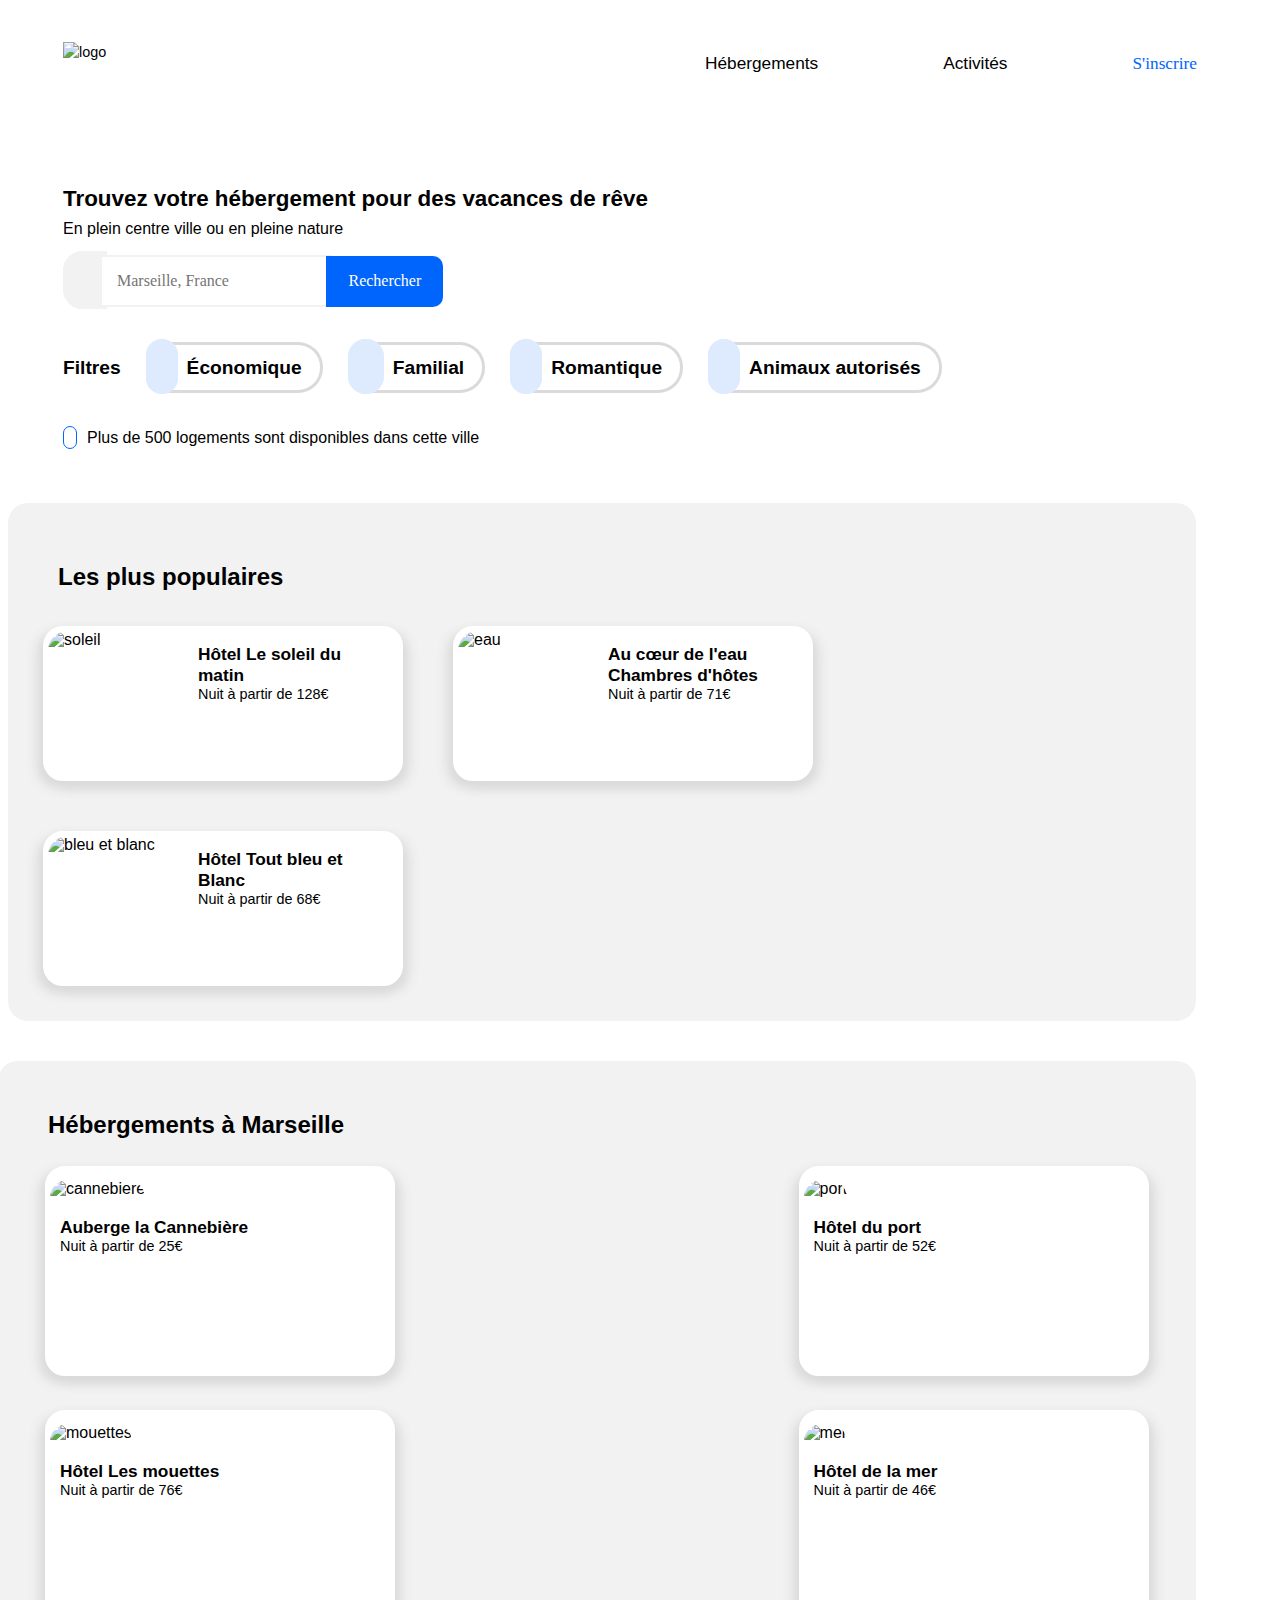
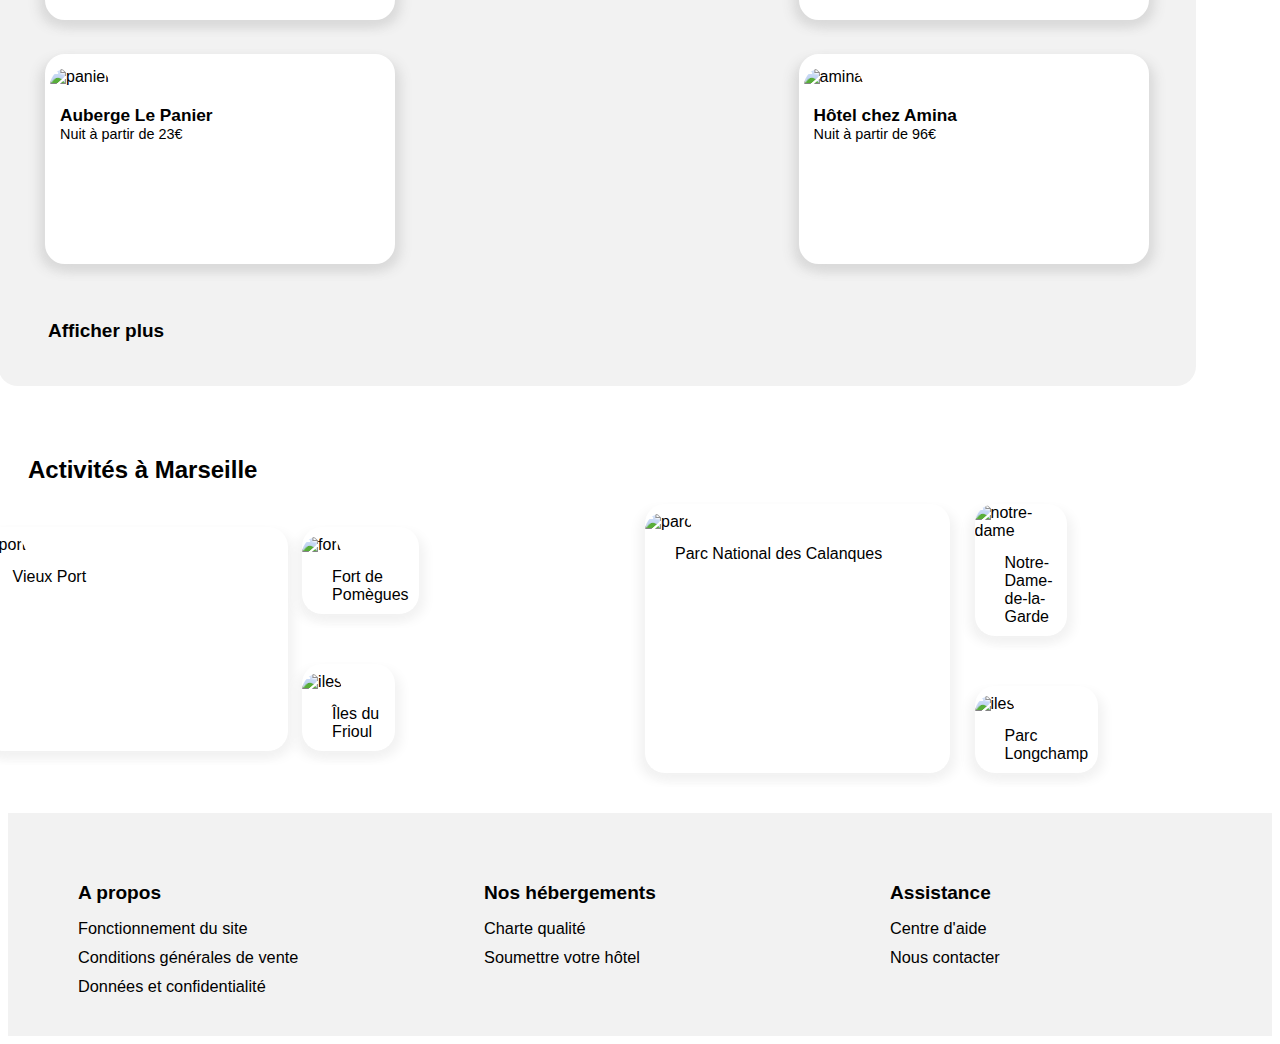
==== index.html @ 1ba2fbed "Modification des fichiers en index.html et style.css" ====
<!DOCTYPE html>
<html lang="fr">
    <head>
        <meta charset="utf-8" />

        <!--Viewport-->
        <meta name="viewport" content="width=device-width, initial-scale=1.0, user-scalable=yes" />

        <!--Metadescription-->
        <meta name="description" content="Vous cherchez le lieu parfait pour passer les meilleures vacances de votre vie ? Reservia est là pour vous !" />
        
        <!--lien fichier CSS-->
        <link rel="stylesheet" href="style.css" />
        
        <!--link font awsome for icons-->
        <script src="https://kit.fontawesome.com/f8ffac71bf.js" crossorigin="anonymous"></script>
        
        <!--Favicon-->
        <link rel="shortcut icon" type="image/png" href="favicon.png" />
        
        <!--Titre-->
        <title>Reservia</title>
    </head>

    <body>

        <!-- HEADER: Title + nav + research form and filters-->

        <header>
            
            <div class="header">

                <!--Logo-->
                <p class="logo"><img src="images/logo/Reservia.svg" alt="logo" /></p>
                
                <!--Navigation-->
                <nav>
                    <ul>
                        <li><a href="#hab-ancre" title="Téléportez-vous">Hébergements</a></li>
                        <li><a href="#act-ancre" title="Téléportez-vous">Activités</a></li>
                        <li><a href="" title="Inscrivez-vous">S'inscrire</a></li>
                    </ul>
                </nav>


            </div>

            <!--Formulaire + Filtres-->
            <div class="header-main">

                <h1>Trouvez votre hébergement pour des vacances de rêve</h1>

                <p>En plein centre ville ou en pleine nature</p>

                <!--Formulaire-->
                <div class="custom-home-search">
                    <form method="post" action="traitement.php">
                        <p>
                            <i class="fas fa-map-marker-alt"></i>
                            <input type="search" name="lieu" id="lieu" placeholder="Marseille, France" />
                            <input id="rechercher" type="submit" value="Rechercher" />
                            <button name="loupe"><i class="fas fa-search"></i></button>
                        </p>
                    </form>
                </div>

                <!--Filtres-->
                <ul>
                    <li><span class="ft"><b>Filtres</b></span></li>
                    <li><a href="" title="Filtrez votre recherche"><i class="fas fa-money-bill-wave"></i><b>Économique</b></a></li>
                    <li><a href="" title="Filtrez votre recherche"><i class="fas fa-child"></i><b>Familial</b></a></li>
                    <li><a href="" title="Filtrez votre recherche"><i class="fas fa-heart"></i><b>Romantique</b></a></li>
                    <li><a href="" title="Filtrez votre recherche"><i class="fas fa-dog"></i><b>Animaux autorisés</b></a></li>
                </ul>

                <!--Ligne informative-->
                <p><i class="fas fa-info"></i> Plus de 500 logements sont disponibles dans cette ville</p>

            </div>

        </header>

        <!--MAIN: main part, accomodations + Popular + Activities-->

        <main>

            <!--First section: accomodations + popular-->

            <section>

                <h2 class="invisible">Invisible</h2>

                <div class="section1">

                    <!--Article: Hébergements-->

                    <article>

                        <h2 id="hab-ancre">Hébergements à Marseille</h2>
                    
                        <div class="hab-conteneur">

                            <a href="" title="Découvrez le logement">
                                <figure><img class="pic" src="images/hebergements/marcus-loke-WQJvWU_HZFo-unsplash.jpg" alt="cannebiere" />
                                    <figcaption class="pic-text">
                                        <strong>Auberge la Cannebière</strong><br />
                                        Nuit à partir de 25€<br />
                                        <i class="fas fa-star blue"></i>
                                        <i class="fas fa-star blue"></i>
                                        <i class="fas fa-star blue"></i>
                                        <i class="fas fa-star blue"></i>
                                        <i class="fas fa-star gray"></i>
                                    </figcaption>
                                </figure>
                            </a>
                            
                            <a href="" title="Découvrez le logement">
                                <figure><img class="pic" src="images/hebergements/fred-kleber-gTbaxaVLvsg-unsplash.jpg" alt="port" />
                                    <figcaption class="pic-text">
                                        <strong>Hôtel du port</strong><br />
                                        Nuit à partir de 52€<br />
                                        <i class="fas fa-star blue"></i>
                                        <i class="fas fa-star blue"></i>
                                        <i class="fas fa-star blue"></i>
                                        <i class="fas fa-star blue"></i>
                                        <i class="fas fa-star blue"></i>
                                    </figcaption>
                                </figure>
                            </a>
                            
                            <a href="" title="Découvrez le logement">
                                <figure><img class="pic" src="images/hebergements/reisetopia-B8WIgxA_PFU-unsplash.jpg" alt="mouettes" />
                                    <figcaption class="pic-text">
                                        <strong>Hôtel Les mouettes</strong><br />
                                        Nuit à partir de 76€<br />
                                        <i class="fas fa-star blue"></i>
                                        <i class="fas fa-star blue"></i>
                                        <i class="fas fa-star blue"></i>
                                        <i class="fas fa-star blue"></i>
                                        <i class="fas fa-star gray"></i>
                                    </figcaption>
                                </figure>
                            </a>
                            
                            <a href="" title="Découvrez le logement">
                                <figure><img class="pic" src="images/hebergements/annie-spratt-Eg1qcIitAuA-unsplash.jpg" alt="mer" />
                                    <figcaption class="pic-text">
                                        <strong>Hôtel de la mer</strong><br />
                                        Nuit à partir de 46€<br />
                                        <i class="fas fa-star blue"></i>
                                        <i class="fas fa-star blue"></i>
                                        <i class="fas fa-star blue"></i>
                                        <i class="fas fa-star gray"></i>
                                        <i class="fas fa-star gray"></i>
                                    </figcaption>
                                </figure>
                            </a>
                            
                            <a href="" title="Découvrez le logement">
                                <figure><img class="pic" src="images/hebergements/nicate-lee-kT-ZyaiwBe0-unsplash.jpg" alt="panier" />
                                    <figcaption class="pic-text">
                                        <strong>Auberge Le Panier</strong><br />
                                        Nuit à partir de 23€<br />
                                        <i class="fas fa-star blue"></i>
                                        <i class="fas fa-star blue"></i>
                                        <i class="fas fa-star blue"></i>
                                        <i class="fas fa-star blue"></i>
                                        <i class="fas fa-star gray"></i>
                                    </figcaption>
                                </figure>
                            </a>
                            
                            <a href="" title="Découvrez le logement">
                                <figure><img class="pic" src="images/hebergements/febrian-zakaria-M6S1WvfW68A-unsplash.jpg" alt="amina" />
                                    <figcaption class="pic-text">
                                        <strong>Hôtel chez Amina</strong><br />
                                        Nuit à partir de 96€<br />
                                        <i class="fas fa-star blue"></i>
                                        <i class="fas fa-star blue"></i>
                                        <i class="fas fa-star blue"></i>
                                        <i class="fas fa-star blue"></i>
                                        <i class="fas fa-star blue"></i>
                                    </figcaption>
                                </figure>
                            </a>
                            
                        </div>

                        <p><a href="" title="Partez à la découverte de nos hébergements"><strong>Afficher plus</strong></a></p>

                    </article>

                    <!--Aside: Populaires-->
                    
                    <aside>
                            
                        <div class="aside-title-container">
                            <h2>Les plus populaires</h2>
                            <i class="fas fa-chart-line"></i>
                        </div>

                        <div class="pop-container">

                            <a href="" title="Découvrez le lieu">
                                <figure><img class="pic2" src="images/hebergements/emile-guillemot-Bj_rcSC5XfE-unsplash.jpg" alt="soleil" />
                                    <figcaption class="text">
                                        <strong>Hôtel Le soleil du matin</strong><br />
                                        Nuit à partir de 128€
                                        <br />
                                        <i class="fas fa-star blue2"></i>
                                        <i class="fas fa-star blue2"></i>
                                        <i class="fas fa-star blue2"></i>
                                        <i class="fas fa-star blue2"></i>
                                        <i class="fas fa-star blue2"></i>
                                    </figcaption>
                                </figure>
                            </a>

                            <a href="" title="Découvrez le lieu">
                                <figure><img class="pic2" src="images/hebergements/aw-creative-VGs8z60yT2c-unsplash.jpg" alt="eau" />
                                    <figcaption class="text">
                                        <strong>Au cœur de l'eau Chambres d'hôtes</strong><br />
                                        Nuit à partir de 71€
                                        <br />
                                        <i class="fas fa-star blue2"></i>
                                        <i class="fas fa-star blue2"></i>
                                        <i class="fas fa-star blue2"></i>
                                        <i class="fas fa-star blue2"></i>
                                        <i class="fas fa-star gray2"></i>
                                    </figcaption>
                                </figure>
                            </a>

                            <a href="" title="Découvrez le lieu">
                                <figure><img class="pic2" src="images/hebergements/febrian-zakaria-sjvU0THccQA-unsplash.jpg" alt="bleu et blanc" />
                                    <figcaption class="text">
                                        <strong>Hôtel Tout bleu et Blanc</strong><br />
                                        Nuit à partir de 68€
                                        <br />
                                        <i class="fas fa-star blue2"></i>
                                        <i class="fas fa-star blue2"></i>
                                        <i class="fas fa-star blue2"></i>
                                        <i class="fas fa-star blue2"></i>
                                        <i class="fas fa-star gray2"></i>
                                    </figcaption>
                                </figure>
                            </a>

                        </div>

                    </aside>

                </div>

            </section>

            <!--Second section: Activities-->

            <section>

                <h2 id="act-ancre">Activités à Marseille</h2>

                <div class="section2">

                    <div class="col12">

                        <div class="act1">
                            <a href="" title="Découvrez l'activité">
                                <figure>
                                    <img class="pic3" src="images/activites/reno-laithienne-QUgJhdY5Fyk-unsplash.jpg" alt="port" />
                                    <figcaption class="p-act">Vieux Port</figcaption>
                                </figure>
                            </a>
                        </div>

                        <div class="column2">
                            <div class="act2">
                                <a href="" title="Découvrez l'activité">
                                    <figure>
                                        <img class="pic4" src="images/activites/paul-hermann-QFTrLdQIRhI-unsplash.jpg" alt="fort" />
                                        <figcaption class="p-act">Fort de Pomègues</figcaption>
                                    </figure>
                                </a>
                            </div>

                            <div class="act3">
                                <a href="" title="Découvrez l'activité">
                                    <figure>
                                        <img class="pic5" src="images/activites/kevin-hikari-rV_Qd1l-VXg-unsplash.jpg" alt="iles" />
                                        <figcaption class="p-act">Îles du Frioul</figcaption>
                                    </figure>
                                </a>
                            </div>
                        </div>

                    </div>

                    <div class="col34">

                        <div class="act4">
                            <a href="" title="Découvrez l'activité">
                                <figure>
                                    <img class="pic6" src="images/activites/kilyan-sockalingum-NR8-cBCN3aI-unsplash.jpg" alt="parc" />
                                    <figcaption class="p-act">Parc National des Calanques</figcaption>
                                </figure>
                            </a>
                        </div>

                        <div class="column4">
                            <div class="act5">
                                <a href="" title="Découvrez l'activité">
                                    <figure>
                                        <img class="pic7" src="images/activites/florian-wehde-xW9e8gdotxI-unsplash.jpg" alt="notre-dame" />
                                        <figcaption class="p-act">Notre-Dame-de-la-Garde</figcaption>
                                    </figure>
                                </a>
                            </div>

                            <div class="act6">
                                <a href="" title="Découvrez l'activité">
                                    <figure>
                                        <img class="pic8" src="images/activites/lena-paulin-wH2-EJoDcV0-unsplash.jpg" alt="iles" />
                                        <figcaption class="p-act">Parc Longchamp</figcaption>
                                    </figure>
                                </a>
                            </div>
                        </div>  
                    
                    </div>

                </div>

            </section>

        </main>

        <!--Footer-->

        <footer>

            <div class="footer">

                <ul>
                    <li><h3>A propos</h3></li>
                    <li><a href="" title="En savoir plus">Fonctionnement du site</a></li>
                    <li><a href="" title="En savoir plus">Conditions générales de vente</a></li>
                    <li><a href="" title="En savoir plus">Données et confidentialité</a></li>
                </ul>

                <ul>
                    <li><h3>Nos hébergements</h3></li>
                    <li><a href="" title="En savoir plus">Charte qualité</a></li>
                    <li><a href="" title="En savoir plus">Soumettre votre hôtel</a></li>
                </ul>

                <ul>
                    <li><h3 id="assistance">Assistance</h3></li>
                    <li><a href="" title="En savoir plus">Centre d'aide</a></li>
                    <li><a href="" title="En savoir plus">Nous contacter</a></li>
                </ul>

            </div>

        </footer>

    </body>
</html>
---- style.css ----
/*Overall*/

@font-face
{
    font-family: 'Raleway';
    src: url('police/Raleway-Regular.ttf');
    font-weight: normal;
    font-style: normal;
}

@font-face
{
    font-family: 'Raleway-bold';
    src: url('police/Raleway-Bold.ttf');
    font-weight: bold;
    font-style: normal;
}

@font-face
{
    font-family: 'Raleway-bolder';
    src: url('police/Raleway-ExtraBold.ttf');
    font-weight: bold;
    font-style: normal;
}

body
{
    background-color: white;
    font-family: 'Raleway', sans-serif;
    font-size: 1em;
    justify-content: center;
}

.fas.fa-star.blue
{
    color:#0065FC;
    font-size: 0.85em;
}

.fas.fa-star.gray
{
    color: #dadada;
    font-size: 0.85em;
}

.fas.fa-star.blue2
{
    color:#0065FC;
    font-size: 0.85em;
    margin-top: 45px;
}

.fas.fa-star.gray2
{
    color: #dadada;
    font-size: 0.85em;
    margin-top: 45px;
}

.invisible
{
    display: none;
}

/*Formatage textes*/

h1
{
    font-family: 'Raleway-bolder', sans-serif;
    font-size: 1.4em;
    margin-bottom: -20px
}

h2
{
    font-family: 'Raleway-bolder', sans-serif;
    margin: 20px 0 10px 0;
    padding-left: 20px;
}

h3
{
    font-family: 'Raleway-bolder', sans-serif;
    margin-bottom: 5px;
}

strong
{
    font-family: 'Raleway-bolder', sans-serif;
    font-size: 1.2em;
}

b
{
    font-family: 'Raleway-bolder', sans-serif;
}

p
{
    padding: 0;
    font-size: 0.9em;
    line-height: 20px;
}

.header-main p
{
    font-size: 1em;
}

/*Links*/

a[title="Téléportez-vous"]
{
    width: 150px;
    font-style: normal;
    text-decoration: none;
    color: black;
    padding: 50px;
    text-align: center;
    font-size: 0.9em;
}

a[title="Téléportez-vous"]:hover
{
    border-top: solid 5px #0065FC;
    color: #0065FC;
    text-align: center;
    transition: .3s;
}

a[title="Inscrivez-vous"]
{
    width: 150px;
    font-style: normal;
    align-self: flex-end;
    text-decoration: none;
    color: #0065FC;
    font-family: 'Raleway-bolder';
    padding: 50px;
    text-align: center;
    font-size: 0.9em;
}

a[title="Inscrivez-vous"]:hover
{
    font-size: 1em;
    transition: .3s;
}

a[title="Filtrez votre recherche"]
{
    color: black;
    text-decoration: none;
    border-top: solid 3px #dadada;
    border-right: solid 3px #dadada;
    border-bottom: solid 3px #dadada;
    border-radius: 25px;
    padding: 12px 18px 12px 0;
}

a[title="Filtrez votre recherche"]:hover
{
    background-color: #DEEBFF;
    border: #DEEBFF;
    transition: .3s;
}

a[title="Découvrez le logement"]
{
    color: black;
    text-decoration: none;
    width: 230px;
    min-height: 200px;
    margin: 17px;
    background-color: white;
    border: solid white 5px;
    border-radius: 20px;
    box-shadow: 6px 6px 12px #dadada, -6px 6px 12px #dadada;
}

a[title="Découvrez le logement"]:hover
{
    background-color: #DEEBFF;
    border-color: #DEEBFF;
    transition: .3s;
}

a[title="Découvrez le lieu"]
{
    color: black;
    text-decoration: none;
    display: flex;
    flex-direction: column;
    flex-wrap: wrap;
    justify-content: space-around;
    width: 350px;
    height: 145px;
    margin: 25px;
    background-color: white;
    border: solid white 5px;
    border-radius: 20px;
    text-align: left;
    box-shadow: 6px 6px 12px #dadada, -6px 6px 12px #dadada;
}

a[title="Découvrez le lieu"]:hover
{
    background-color: #DEEBFF;
    border-color: #DEEBFF;
    transition: .3s;
}

a[title="Découvrez l'activité"]
{
    color: black;
    text-decoration: none;
}

a[title="En savoir plus"]
{
    color: black;
    text-decoration: none;
    padding: 10px 0 10px 0;
}

a[title="En savoir plus"]:hover
{
    font-family: 'Raleway-bold';
    transition: .3s;
}

a[title="Partez à la découverte de nos hébergements"]
{
    color: black;
    text-decoration: none;
    font-family: 'Raleway-bolder';
    margin-left: 20px;
    font-size: 1.1em;
}

a[title="Partez à la découverte de nos hébergements"]:hover
{
    font-size: 1.2em;
}

/*header*/

header
{
    margin: 22px 0 55px 55px;
}

.header
{
    max-width: 100%;
    display: flex;
    flex-wrap: wrap;
    justify-content: space-between;
    position: relative;
}

h1 + p
{
    margin-top: -10px;
}

.logo
{
    position: absolute;
    margin-top: 20px;
}

nav
{
    display: flex;
    flex-wrap: wrap-reverse;
    justify-content: flex-end;
    margin-top: 10px;
    min-width: 100%;
}

nav ul
{
    list-style-type: none;
    display: flex;
    flex-wrap: wrap-reverse;
    justify-content: flex-end;
    padding-left: 0;
    align-items: center;
    margin: 20px 0 20px 0;
}

nav ul li
{
    padding-bottom: 50px;
}

ul
{
    list-style-type: none;
    display: flex;
    flex-wrap: wrap;
    justify-content: flex-start;
    padding-left: 0;
    align-items: center;
    margin: 20px 0 20px 0;
}

li
{
    padding-right: 25px;
    padding-left: 0;
    font-size: 1.2em;
}

.header-main
{
    width: 100%;
    line-height: 80px;
}

/*Form*/

.fas.fa-map-marker-alt
{
    border: solid 2px #F2F2F2;
    border-radius: 20px 0 0 20px;
    background-color: #F2F2F2;
    padding: 16px 20px 17px 20px;
    font-size: 1.2em;
}

 .custom-home-search input
 {
    padding: 15px;
    border-top: 2px solid #f2f2f2;
    border-bottom: 2px solid #f2f2f2;
    font-size: 1em;
    font-family: 'Raleway-bold';
    border-right: none;
    border-left: none;
    margin-left: -5px;
    margin-right: -5px;
 }



/*Filter Icons*/

.fas.fa-money-bill-wave
{
    border: solid 3px #DEEBFF;
    border-radius: 25px;
    padding: 13px; 
    margin-right: 9px;
    color: #0065FC;
    background-color: #DEEBFF;
    font-size: 1.1em;
}

.fas.fa-child
{
    border: solid 3px #DEEBFF;
    border-radius: 25px;
    padding: 13px 15px 13px 15px; 
    margin-right: 9px;
    color: #0065FC;
    background-color: #DEEBFF;
    font-size: 1.1em;
}

.fas.fa-heart
{
    border: solid 3px #DEEBFF;
    border-radius: 25px;
    padding: 13px; 
    margin-right: 9px;
    color: #0065FC;
    background-color: #DEEBFF;
    font-size: 1.1em;
}

.fas.fa-dog
{
    border: solid 3px #DEEBFF;
    border-radius: 25px;
    padding: 13px; 
    margin-right: 9px;
    color: #0065FC;
    background-color: #DEEBFF;
    font-size: 1.1em;
}

.fas.fa-info
{
    color: #0065FC;
    margin-right: 10px;
    padding: 2px 6px 2px 6px;
    border: solid 1px #0065FC;
    border-radius: 25px;
}

/*Main*/

main
{
    margin: 55px;
}

figure
{
    width: 100%;
    height: 100%;
    margin: 13px 0 0 0;
}

figcaption
{
    font-size: 0.9em;
    padding-top: 8px;
    line-height: 23px;
    margin: 0 10px 10px 10px;
}

/*Section 1*/

.section1
{
    display: flex;
    flex-wrap: wrap-reverse;
    margin-top: 0;
}

/*Hébergements*/

article
{
    width: 60%;
    padding: 30px 30px 30px 30px;
    background-color: #F2F2F2;
    margin-right: 40px;
    border-radius: 20px;
}

.hab-conteneur
{
  display: flex;
  flex-wrap: wrap;
  justify-content: space-between;
  width: 100%;
  margin-bottom: 40px;
}

.pic
{
    width: 100%;
	height: 110px;
    overflow: hidden;
    object-fit: cover;
    border-radius: 20px 20px 0 0;
    margin-top:-13px;
}

/*Les plus populaires*/

aside
{
    width: 28%;
    padding: 40px 40px 10px 10px;
    background-color: #F2F2F2;
    border-radius: 20px;
}

.aside-title-container
{
    display: flex;
    justify-content: space-between;
    align-items: center;
    margin: 0 10px 0 20px;
}

.pop-container
{
    width: 100%;
    display: flex;
    flex-wrap: wrap;
}

.pic2
{
    width: 130px;
	height: 145px;
    border-radius: 20px 0 0 20px ;
    overflow: hidden;
    object-fit: cover;
    margin-top: -13px;
    margin-right: 20px;
    float: left;
}

figcaption[class="text"]
{
    margin-top: -15px;
}

/*Section 2*/

#act-ancre
{
    margin: 30px 0 20px 0;
}

.section2
{
    width: 100%;
    display: flex;
    flex-wrap: wrap;
    justify-content: center;
    align-items: center;
    margin-left: 30px;
}

.col12
{
    width: 35%;
    display: flex;
    flex-wrap: wrap;
    justify-content: space-between;
    align-items: stretch;
    margin-left: -300px;
}

.col34
{
    width: 35%;
    display: flex;
    flex-wrap: wrap;
    justify-content: space-between;
    align-items: stretch;
    margin-left: 250px;
}

.column2
{
    width: 21%;
    display: flex;
    flex-wrap: wrap;
    justify-content: space-between;
    align-items: stretch;
}

.column4
{
    width: 21%;
    display: flex;
    flex-wrap: wrap;
    justify-content: space-between;
    align-items: stretch;
    margin-right: 20px;
}

.act1
{
    width: 305px;
    border-radius: 20px;
    box-shadow: 6px 6px 12px #F2F2F2, -6px 6px 12px #F2F2F2;
    margin-left: 30px;
}

.act1:hover
{
    transform: scale(1.05);
    transition: .3s; /* Animation */
}

.pic3
{
    width: 305px;
    height: 385px;
    overflow: hidden;
    object-fit: cover;
    border-radius: 20px 20px 0 0;
    margin-top:-13px;
}

.act2
{
    width: 305px;
    border-radius: 20px;
    margin-bottom: 25px;
    box-shadow: 6px 6px 12px #F2F2F2, -6px 6px 12px #F2F2F2;
}

.act2:hover
{
    transform: scale(1.05);
    transition: .2s; /* Animation */
}

.pic4
{
    width: 305px;
    height: 180px;
    overflow: hidden;
    object-fit: cover;
    border-radius: 20px 20px 0 0;
    margin-top:-13px;
}

.act3
{
    width: 305px;
    border-radius: 20px;
    margin-top: 25px;
    box-shadow: 6px 6px 12px #F2F2F2, -6px 6px 12px #F2F2F2;
}

.act3:hover
{
    transform: scale(1.05);
    transition: .2s; /* Animation */
}

.pic5
{
    width: 305px;
    height: 110px;
    overflow: hidden;
    object-fit: cover;
    border-radius: 20px 20px 0 0;
    margin-top:-13px;
}

.act4
{
    width: 305px;
    justify-self: center;
    border-radius: 20px;
    box-shadow: 6px 6px 12px #F2F2F2, -6px 6px 12px #F2F2F2;
    

}

.act4:hover
{
    transform: scale(1.05);
    transition: .2s; /* Animation */
}

.pic6
{
    width: 305px;
    height: 385px;
    overflow: hidden;
    object-fit: cover;
    border-radius: 20px 20px 0 0;
    margin-top:-13px;
}

.act5
{
    width: 305px;
    border-radius: 20px;
    margin-bottom: 25px;
    box-shadow: 6px 6px 12px #F2F2F2, -6px 6px 12px #F2F2F2;
}

.act5:hover
{
    transform: scale(1.05);
    transition: .2s; /* Animation */
}

.pic7
{
    width: 305px;
    height: 180px;
    overflow: hidden;
    object-fit: cover;
    border-radius: 20px 20px 0 0;
    margin-top:-13px;
}

.act6
{
    width: 305px;
    border-radius: 20px;
    margin-top: 25px;
    box-shadow: 6px 6px 12px #F2F2F2, -6px 6px 12px #F2F2F2;
}

.act6:hover
{
    transform: scale(1.05);
    transition: .2s; /* Animation */
}

.pic8
{
    width: 305px;
    height: 110px;
    overflow: hidden;
    object-fit: cover;
    border-radius: 20px 20px 0 0;
    margin-top: -15px;
}

.p-act
{
    padding-left: 20px;
    font-family: 'Raleway-bolder', sans-serif;
    font-size: 1em;
}

/*Footer*/

.footer
{
    width: 100%;
    display: flex;
    flex-wrap: wrap;
    justify-content:left;
    background-color: #F2F2F2;
}

footer ul
{
    width: 25%;
    list-style-type: none;
    display:list-item;
    margin-left: 50px;
    font-size: 0.85em;
    padding: 20px;
}

footer li
{
    padding-top: 10px;
}

/*Media Queries*/

.custom-home-search input[id="rechercher"]
{
   background: #0065FC;
   border: 2px solid #0065FC;
   color: white;
   font-family: 'Raleway-bold';
   font-size: 1em;
   padding: 14px 20px 15px 20px;
   border-radius: 0 10px 10px 0;
}

.custom-home-search input[id="rechercher"]:hover
{
   background: #DEEBFF;
   border: solid 2px #DEEBFF;
   color: black;
   transition: .3s;
}

.custom-home-search input[id="rechercher"]:focus
{
   background: #DEEBFF;
   border: #DEEBFF;
   color: black;
   transition: .3s;
}

.custom-home-search button[name="loupe"]
{
    display: none;
}

@media all and (max-width: 1400px)
{
    main
    {
        margin: 0;
    }

    figcaption
    {
        font-size: 0.8em;
        line-height: normal;
    }
    
    article
    {
        width: 90%;
        margin-bottom: 40px;
        margin-left: -10px;
    }

    a[title="Découvrez le logement"]
    {
        width: 340px;
    }

    aside
    {
        width: 90%;
        margin-bottom: 40px;

    }

    .section2
    {
        margin-bottom: 40px;
    }

    figcaption[class="text"]
    {
        padding-top: 15px;
        font-size: 0.9em;
    }

    figcaption[class="pic-text"]
    {
        padding-top: 15px;
        font-size: 0.9em;
    }

    figcaption[class="p-act"]
    {
        padding-top: 10px;
    }
}

@media all and (max-width: 1250px)
{
    a[title="Inscrivez-vous"]
    {
        width: 100%;
    }

    #act-ancre
    {
        padding-left: 100px;
    }

    .col12
    {
        width: 100%;
        display: flex;
        justify-content: center;
        padding: 0;
        margin: 0;
    }

    .act1
    {
        margin-right: 80px;
        margin-left: -200px;
    }

    .col34
    {
        width: 100%;
        display: flex;
        justify-content: center;
        padding: 0;
        margin: 40px 0 0 0;
    }

    .act4
    {
        margin-right: 80px;
        margin-left: -180px;
    }
}

@media all and (max-width: 900px)
{

    /*Section 2*/

    .section2
    {
        width: 100%;
        display: inline-block;
        justify-content: center;
    }

    .col12
    {
        width: 100%;
        display: inline-block;
        justify-content: center;
    }

    .col34
    {
        width: 100%;
        display: inline-block;
        justify-content: center;
    }

    .column2
    {
        width: 100%;
        display: inline-block;
        justify-content: center;
    }

    .column4
    {
        width: 100%;
        display: inline-block;
        justify-content: center;
    }

    #act-ancre
    {
        padding-left: 50px;
        margin-top: -20px;
    }

    .act1
    {
        height: 175px;
        width: 350px;
        margin: 20px;
    }

    .act2
    {
        height: 175px;
        width: 350px;
        margin: 20px 20px 40px 20px;
    }

    .act3
    {
        height: 175px;
        width: 350px;
        margin: 20px;
    }

    .act4
    {
        height: 175px;
        width: 350px;
        margin: -30px 20px 20px 20px;
    }

    .act5
    {
        height: 175px;
        width: 350px;
        margin: 20px 20px 40px 20px;
    }

    .act6
    {
        height: 175px;
        width: 350px;
        margin: 20px;
    }

    .pic3
    {
        height: 135px;
        width: 350px;
    }

    .pic4
    {
        height: 135px;
        width: 350px;
    }

    .pic5
    {
        height: 135px;
        width: 350px;
    }

    .pic6
    {
        height: 135px;
        width: 350px;
    }

    .pic7
    {
        height: 135px;
        width: 350px;
    }

    .pic8
    {
        height: 135px;
        width: 350px;
    }

    #assistance
    {
        margin-top: -10px;
    }
}

@media all and (max-width: 650px)
{
    body
    {
        width: 100%;
    }

    h1
    {
        font-size: 1.9em;
        line-height: 40px;
        margin-bottom: 20px;
    }

    .custom-home-search button[name="loupe"]
    {
        display: inline;
        background: #0065FC;
        border: 2px solid #0065FC;
        color: white;
        font-family: 'Raleway-bold';
        font-size: 1em;
        padding: 14px 20px 15px 20px;
        border-radius: 0 10px 10px 0;
    }

    .custom-home-search button[name="loupe"]:hover
    {
        background: #DEEBFF;
        border: solid 2px #DEEBFF;
        color: black;
        transition: .3s;
    }

    .custom-home-search button[name="loupe"]:focus
    {
        background: #DEEBFF;
        border: #DEEBFF;
        color: black;
        transition: .3s;
    }

    .custom-home-search input[id="rechercher"]
    {
        display: none;
    }

    /*Header*/ 

    body
    {
        margin: 0;
    }

    header
    {
        margin-left: 20px;
    }

    nav
    {
        display: flex;
        flex-wrap: wrap-reverse;
        width: 100%;
    }

    a[title="Inscrivez-vous"]
    {
        width: 100%;
        
    }

    a[title="Téléportez-vous"]
    {
        width: 50%;
        border-bottom: solid 3px #dadada;
        margin-bottom: -50px;
        margin-left: -40px;
        padding-left: 60px;
    }

    a[title="Téléportez-vous"]:hover
    {
        border-top: none;
        border-bottom: solid 3px #0065FC;
        margin-bottom: -50px;
        color: #0065FC;
        text-align: center;
        transition: .3s;
    }

    /*Section 1*/

    article
    {
        background-color: white;
    }

    aside
    {
        border-radius: 0;
    }

    span[class="ft"]
    {
        padding-right: 900px;
    }

    /*Footer*/

    .footer
    {
        display: inline-block;
    }

    footer ul
    {
        width: 100%;
        height: 80px;
    }

    footer li
    {
        padding: 0;
        margin: 0;
    }    

}
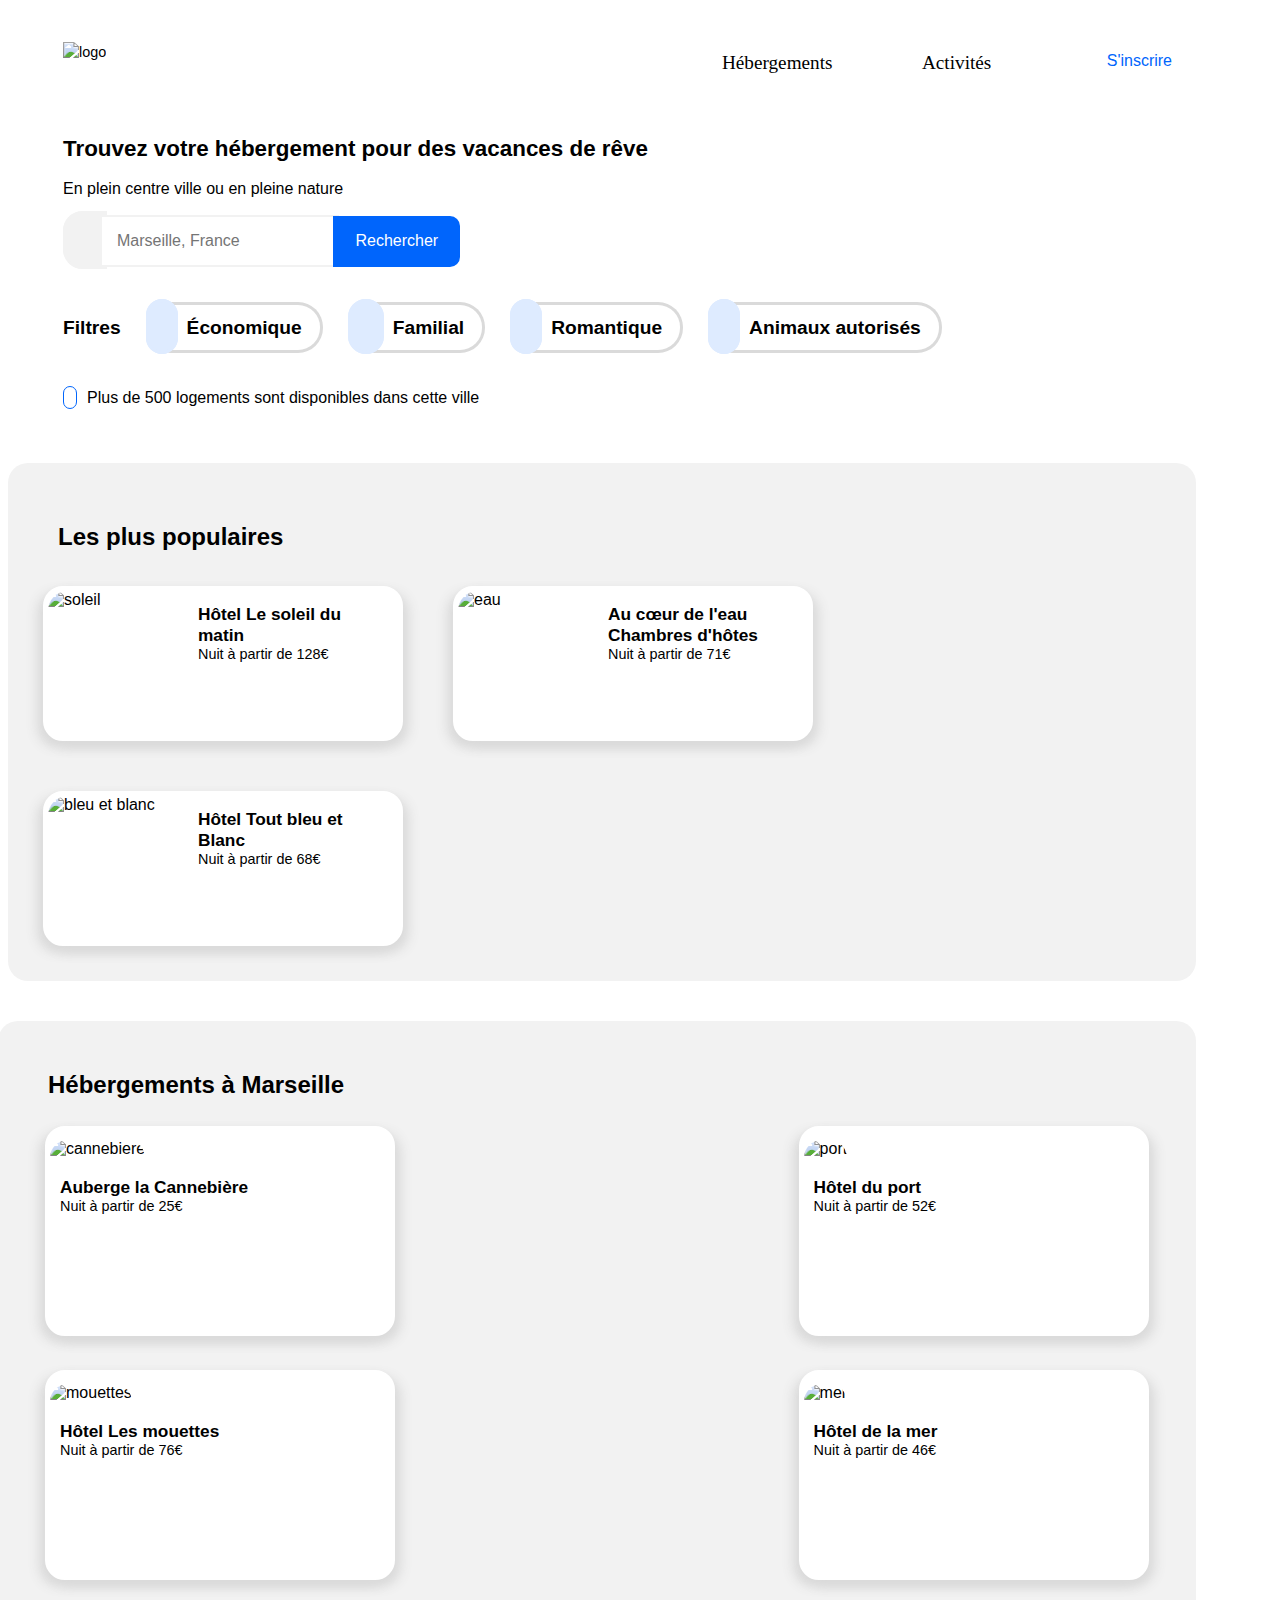
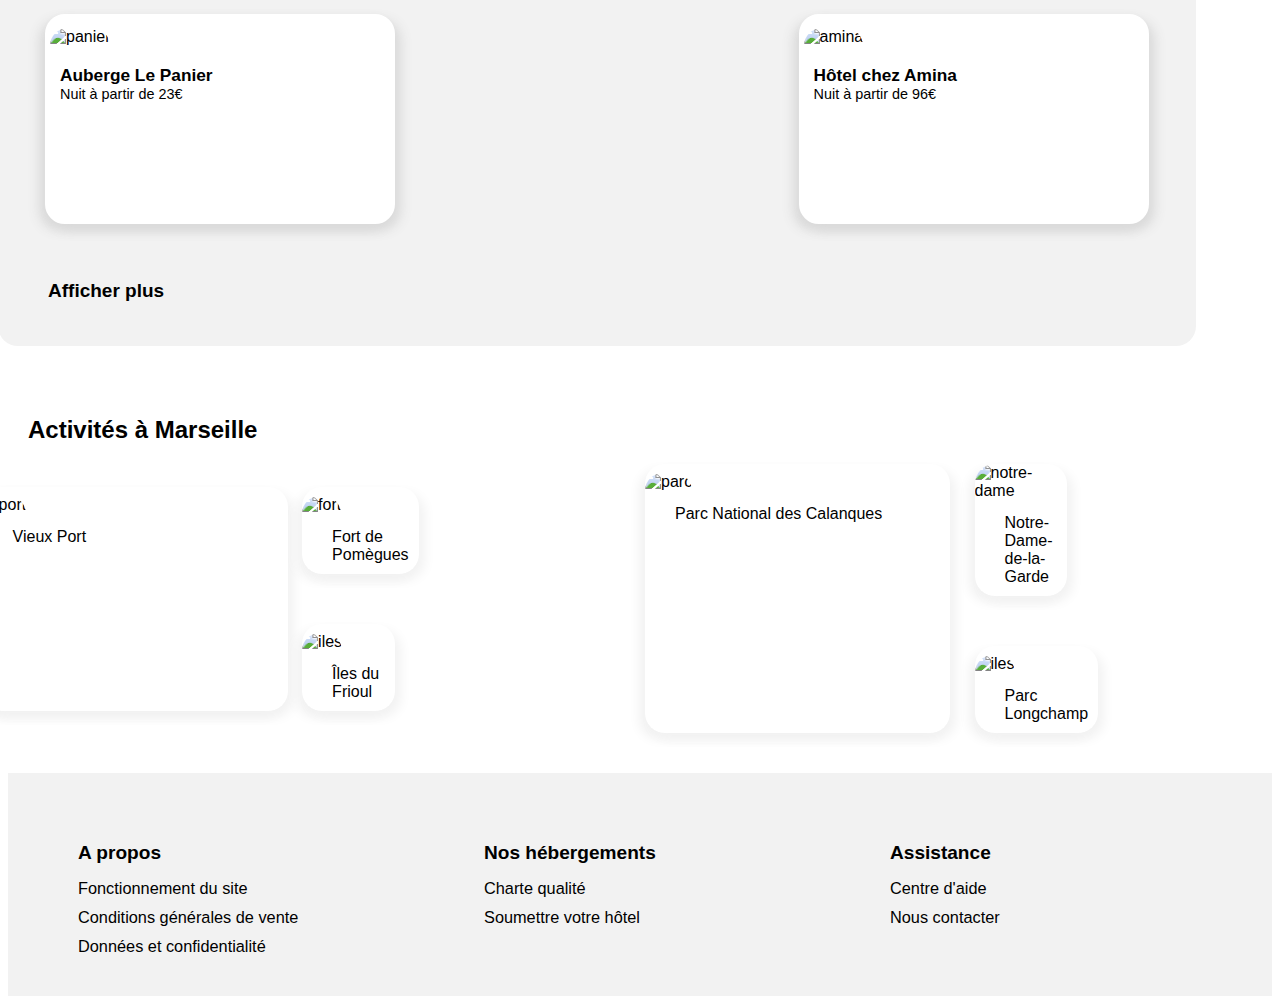
==== commit 17e3cd8e: "Modification de l'en-tête de navigation pour que le responsive soit fonctionnel" ====
--- a/index.html
+++ b/index.html
@@ -36,11 +36,12 @@
                 <!--Navigation-->
                 <nav>
                     <ul>
-                        <li><a href="#hab-ancre" title="Téléportez-vous">Hébergements</a></li>
-                        <li><a href="#act-ancre" title="Téléportez-vous">Activités</a></li>
-                        <li><a href="" title="Inscrivez-vous">S'inscrire</a></li>
+                        <li><a href="#hab-ancre" title="Cliquez ici pour découvrir les hébergements">Hébergements</a></li>
+                        <li><a href="#act-ancre" title="Cliquez ici pour découvrir les activités">Activités</a></li>
                     </ul>
                 </nav>
+
+                <a href="" title="Inscrivez-vous">S'inscrire</a>
 
 
             </div>
--- a/style.css
+++ b/style.css
@@ -32,6 +32,8 @@
     justify-content: center;
 }
 
+/* Formatage des étoiles*/
+
 .fas.fa-star.blue
 {
     color:#0065FC;
@@ -69,7 +71,7 @@
 {
     font-family: 'Raleway-bolder', sans-serif;
     font-size: 1.4em;
-    margin-bottom: -20px
+    margin-bottom: 0;
 }
 
 h2
@@ -110,18 +112,19 @@
 
 /*Links*/
 
-a[title="Téléportez-vous"]
-{
-    width: 150px;
+a[title="Cliquez ici pour découvrir les hébergements"], a[title="Cliquez ici pour découvrir les activités"]
+{
     font-style: normal;
     text-decoration: none;
+    font-family: 'Raleway bold';
     color: black;
     padding: 50px;
+    margin: 0;
     text-align: center;
-    font-size: 0.9em;
-}
-
-a[title="Téléportez-vous"]:hover
+    font-size: 1em;
+}
+
+a[title="Cliquez ici pour découvrir les hébergements"]:hover, a[title="Cliquez ici pour découvrir les activités"]:hover
 {
     border-top: solid 5px #0065FC;
     color: #0065FC;
@@ -131,15 +134,15 @@
 
 a[title="Inscrivez-vous"]
 {
-    width: 150px;
-    font-style: normal;
-    align-self: flex-end;
+    position: absolute;
+    margin: 30px 0 0 -100px;
+    padding: 0;
+    width: 100%;
+    color: #0065FC;
+    font-family: 'Raleway-bolder', sans-serif;
     text-decoration: none;
-    color: #0065FC;
-    font-family: 'Raleway-bolder';
-    padding: 50px;
-    text-align: center;
-    font-size: 0.9em;
+    text-align: right;
+    font-size: 1em;
 }
 
 a[title="Inscrivez-vous"]:hover
@@ -226,7 +229,7 @@
 
 a[title="En savoir plus"]:hover
 {
-    font-family: 'Raleway-bold';
+    font-family: 'Raleway-bold', sans-serif;
     transition: .3s;
 }
 
@@ -234,7 +237,7 @@
 {
     color: black;
     text-decoration: none;
-    font-family: 'Raleway-bolder';
+    font-family: 'Raleway-bolder', sans-serif;
     margin-left: 20px;
     font-size: 1.1em;
 }
@@ -276,7 +279,7 @@
     display: flex;
     flex-wrap: wrap-reverse;
     justify-content: flex-end;
-    margin-top: 10px;
+    margin: 10px 0 0 -200px;
     min-width: 100%;
 }
 
@@ -293,7 +296,8 @@
 
 nav ul li
 {
-    padding-bottom: 50px;
+    width: 200px;
+    padding: 0;
 }
 
 ul
@@ -337,7 +341,7 @@
     border-top: 2px solid #f2f2f2;
     border-bottom: 2px solid #f2f2f2;
     font-size: 1em;
-    font-family: 'Raleway-bold';
+    font-family: 'Raleway-bold', sans-serif;
     border-right: none;
     border-left: none;
     margin-left: -5px;
@@ -746,7 +750,7 @@
    background: #0065FC;
    border: 2px solid #0065FC;
    color: white;
-   font-family: 'Raleway-bold';
+   font-family: 'Raleway-bold', sans-serif;
    font-size: 1em;
    padding: 14px 20px 15px 20px;
    border-radius: 0 10px 10px 0;
@@ -997,7 +1001,7 @@
 
     #assistance
     {
-        margin-top: -10px;
+        margin-top: 0;
     }
 }
 
@@ -1014,6 +1018,8 @@
         line-height: 40px;
         margin-bottom: 20px;
     }
+
+    /*Barre de recherche*/
 
     .custom-home-search button[name="loupe"]
     {
@@ -1021,7 +1027,7 @@
         background: #0065FC;
         border: 2px solid #0065FC;
         color: white;
-        font-family: 'Raleway-bold';
+        font-family: 'Raleway-bold', sans-serif;
         font-size: 1em;
         padding: 14px 20px 15px 20px;
         border-radius: 0 10px 10px 0;
@@ -1073,7 +1079,7 @@
         
     }
 
-    a[title="Téléportez-vous"]
+    a[title="Cliquez ici pour découvrir les hébergements"], a[title="Cliquez ici pour découvrir les activités"]
     {
         width: 50%;
         border-bottom: solid 3px #dadada;
@@ -1082,7 +1088,7 @@
         padding-left: 60px;
     }
 
-    a[title="Téléportez-vous"]:hover
+    a[title="Cliquez ici pour découvrir les hébergements"]:hover, a[title="Cliquez ici pour découvrir les activités"]:hover
     {
         border-top: none;
         border-bottom: solid 3px #0065FC;
@@ -1128,4 +1134,224 @@
         margin: 0;
     }    
 
+}
+
+@media all and (max-width: 380px)
+{
+    
+
+    h1
+    {
+        font-size: 1.4em;
+        line-height: 30px;
+    }
+
+    h2
+    {
+        padding: 0;
+    }
+
+    /*Filtres*/
+
+    ul li b
+    {
+        font-size: 0.85em;
+    }
+
+    .header-main
+{
+    width: 100%;
+    line-height: 60px;
+}
+
+    .ft
+    {
+        padding: 0 10px 0 0;
+    }
+
+    a[title="Filtrez votre recherche"]
+    {
+        padding: 7px 13px 7px 0;
+        margin: 0;
+    }
+
+    /*Filter Icons*/
+
+.fas.fa-money-bill-wave
+{
+    border: solid 3px #DEEBFF;
+    border-radius: 25px;
+    padding: 8px; 
+    margin-right: 9px;
+    color: #0065FC;
+    background-color: #DEEBFF;
+    font-size: 1.1em;
+}
+
+.fas.fa-child
+{
+    border: solid 3px #DEEBFF;
+    border-radius: 25px;
+    padding: 8px 10px 8px 10px; 
+    margin-right: 9px;
+    color: #0065FC;
+    background-color: #DEEBFF;
+    font-size: 1.1em;
+}
+
+.fas.fa-heart
+{
+    border: solid 3px #DEEBFF;
+    border-radius: 25px;
+    padding: 8px; 
+    margin-right: 9px;
+    color: #0065FC;
+    background-color: #DEEBFF;
+    font-size: 1.1em;
+}
+
+.fas.fa-dog
+{
+    border: solid 3px #DEEBFF;
+    border-radius: 25px;
+    padding: 8px; 
+    margin-right: 9px;
+    color: #0065FC;
+    background-color: #DEEBFF;
+    font-size: 1.1em;
+}
+
+    /*Hébergements*/
+
+    a[title="Découvrez le logement"]
+    {
+        width: 370px;
+        font-size: 0.95em;
+        margin: 10px 0 10px 0;
+    }
+
+    /*Populaires*/
+    
+    a[title="Découvrez le lieu"]
+    {
+        width: 370px;
+        font-size: 0.95em;
+        margin: 10px 0 10px 10px;
+    }
+
+    /*Section 2*/
+
+    .section2
+    {
+        padding: 0;
+        margin: 0;
+    }
+
+    #act-ancre
+    {
+        padding-left: 20px;
+    }
+
+    .act1
+    {
+        height: 175px;
+        width: 350px;
+        margin: 10px;
+    }
+
+    .act2
+    {
+        height: 175px;
+        width: 350px;
+        margin: 20px 20px 40px 10px;
+    }
+
+    .act3
+    {
+        height: 175px;
+        width: 350px;
+        margin: 10px;
+    }
+
+    .act4
+    {
+        height: 175px;
+        width: 350px;
+        margin: -30px 20px 20px 10px;
+    }
+
+    .act5
+    {
+        height: 175px;
+        width: 350px;
+        margin: 20px 20px 40px 10px;
+    }
+
+    .act6
+    {
+        height: 175px;
+        width: 350px;
+        margin: 10px;
+    }
+
+    .pic3
+    {
+        height: 135px;
+        width: 350px;
+    }
+
+    .pic4
+    {
+        height: 135px;
+        width: 350px;
+    }
+
+    .pic5
+    {
+        height: 135px;
+        width: 350px;
+    }
+
+    .pic6
+    {
+        height: 135px;
+        width: 350px;
+    }
+
+    .pic7
+    {
+        height: 135px;
+        width: 350px;
+    }
+
+    .pic8
+    {
+        height: 135px;
+        width: 350px;
+    }
+
+    /* Footer */
+
+    footer
+    {
+        margin: 0;
+        padding: 0;
+        text-align: left;
+    }
+
+    .footer
+    {
+        margin: 0;
+        padding: 0;
+        text-align: left;
+    }
+
+    footer ul
+    {
+        margin: 0;
+        padding: 20px 0 20px 20px;
+        text-align: left;
+    }
+    
+
 }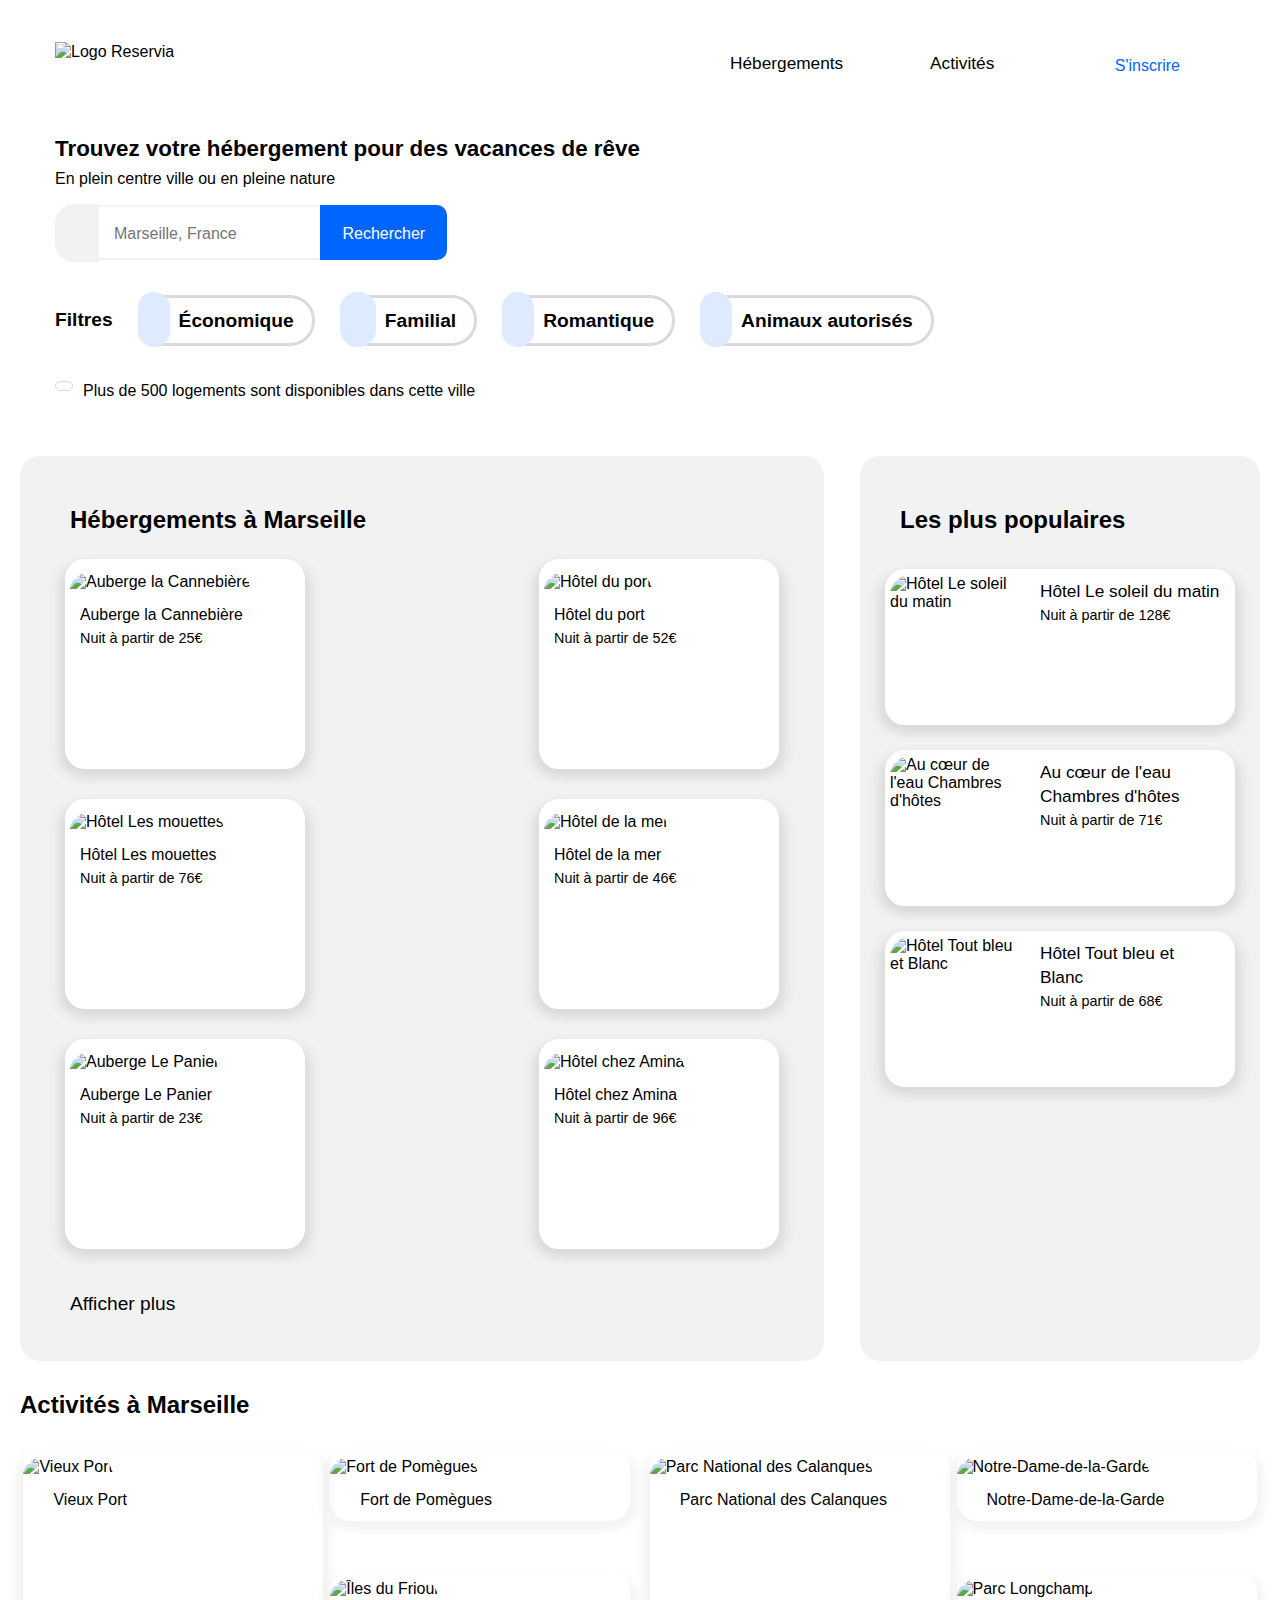
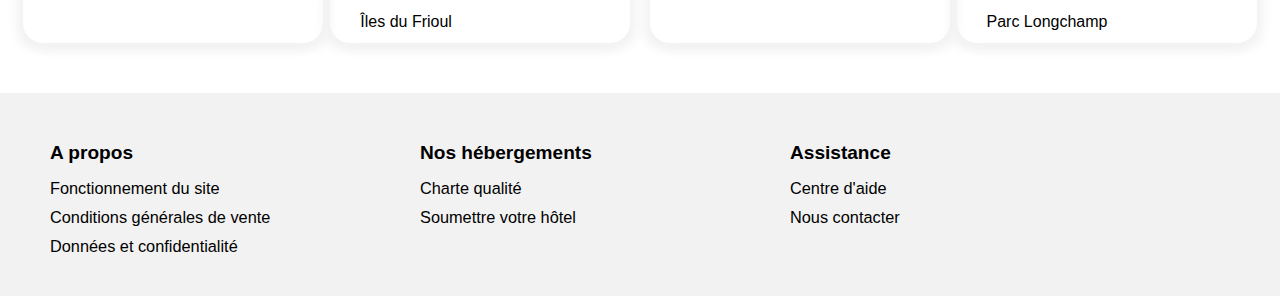
==== commit e3bfeea8: "Derniers détails du code CSS" ====
--- a/index.html
+++ b/index.html
@@ -10,7 +10,7 @@
         <meta name="description" content="Vous cherchez le lieu parfait pour passer les meilleures vacances de votre vie ? Reservia est là pour vous !" />
         
         <!--lien fichier CSS-->
-        <link rel="stylesheet" href="style.css" />
+        <link rel="stylesheet" href="CSS/style.css" />
         
         <!--link font awsome for icons-->
         <script src="https://kit.fontawesome.com/f8ffac71bf.js" crossorigin="anonymous"></script>
@@ -31,7 +31,7 @@
             <div class="header">
 
                 <!--Logo-->
-                <p class="logo"><img src="images/logo/Reservia.svg" alt="logo" /></p>
+                <p class="logo"><img src="images/logo/Reservia.svg" alt="Logo Reservia" /></p>
                 
                 <!--Navigation-->
                 <nav>
@@ -91,7 +91,7 @@
 
                 <h2 class="invisible">Invisible</h2>
 
-                <div class="section1">
+                <div class="section1"> <!--First section tag (different than section 2)-->
 
                     <!--Article: Hébergements-->
 
@@ -99,12 +99,12 @@
 
                         <h2 id="hab-ancre">Hébergements à Marseille</h2>
                     
-                        <div class="hab-conteneur">
-
-                            <a href="" title="Découvrez le logement">
-                                <figure><img class="pic" src="images/hebergements/marcus-loke-WQJvWU_HZFo-unsplash.jpg" alt="cannebiere" />
-                                    <figcaption class="pic-text">
-                                        <strong>Auberge la Cannebière</strong><br />
+                        <div class="hab-conteneur"> <!--Containter for article minus h2-->
+
+                            <a href="" title="Découvrez le logement">
+                                <figure><img class="pic" src="images/hebergements/marcus-loke-WQJvWU_HZFo-unsplash.jpg" alt="Auberge la Cannebière" />
+                                    <figcaption class="pic-text">
+                                        <span class="strong1">Auberge la Cannebière</span><br />
                                         Nuit à partir de 25€<br />
                                         <i class="fas fa-star blue"></i>
                                         <i class="fas fa-star blue"></i>
@@ -116,9 +116,9 @@
                             </a>
                             
                             <a href="" title="Découvrez le logement">
-                                <figure><img class="pic" src="images/hebergements/fred-kleber-gTbaxaVLvsg-unsplash.jpg" alt="port" />
-                                    <figcaption class="pic-text">
-                                        <strong>Hôtel du port</strong><br />
+                                <figure><img class="pic" src="images/hebergements/fred-kleber-gTbaxaVLvsg-unsplash.jpg" alt="Hôtel du port" />
+                                    <figcaption class="pic-text">
+                                        <span class="strong1">Hôtel du port</span><br />
                                         Nuit à partir de 52€<br />
                                         <i class="fas fa-star blue"></i>
                                         <i class="fas fa-star blue"></i>
@@ -130,9 +130,9 @@
                             </a>
                             
                             <a href="" title="Découvrez le logement">
-                                <figure><img class="pic" src="images/hebergements/reisetopia-B8WIgxA_PFU-unsplash.jpg" alt="mouettes" />
-                                    <figcaption class="pic-text">
-                                        <strong>Hôtel Les mouettes</strong><br />
+                                <figure><img class="pic" src="images/hebergements/reisetopia-B8WIgxA_PFU-unsplash.jpg" alt="Hôtel Les mouettes" />
+                                    <figcaption class="pic-text">
+                                        <span class="strong1">Hôtel Les mouettes</span><br />
                                         Nuit à partir de 76€<br />
                                         <i class="fas fa-star blue"></i>
                                         <i class="fas fa-star blue"></i>
@@ -144,9 +144,9 @@
                             </a>
                             
                             <a href="" title="Découvrez le logement">
-                                <figure><img class="pic" src="images/hebergements/annie-spratt-Eg1qcIitAuA-unsplash.jpg" alt="mer" />
-                                    <figcaption class="pic-text">
-                                        <strong>Hôtel de la mer</strong><br />
+                                <figure><img class="pic" src="images/hebergements/annie-spratt-Eg1qcIitAuA-unsplash.jpg" alt="Hôtel de la mer" />
+                                    <figcaption class="pic-text">
+                                        <span class="strong1">Hôtel de la mer</span><br />
                                         Nuit à partir de 46€<br />
                                         <i class="fas fa-star blue"></i>
                                         <i class="fas fa-star blue"></i>
@@ -158,9 +158,9 @@
                             </a>
                             
                             <a href="" title="Découvrez le logement">
-                                <figure><img class="pic" src="images/hebergements/nicate-lee-kT-ZyaiwBe0-unsplash.jpg" alt="panier" />
-                                    <figcaption class="pic-text">
-                                        <strong>Auberge Le Panier</strong><br />
+                                <figure><img class="pic" src="images/hebergements/nicate-lee-kT-ZyaiwBe0-unsplash.jpg" alt="Auberge Le Panier" />
+                                    <figcaption class="pic-text">
+                                        <span class="strong1">Auberge Le Panier</span><br />
                                         Nuit à partir de 23€<br />
                                         <i class="fas fa-star blue"></i>
                                         <i class="fas fa-star blue"></i>
@@ -172,9 +172,9 @@
                             </a>
                             
                             <a href="" title="Découvrez le logement">
-                                <figure><img class="pic" src="images/hebergements/febrian-zakaria-M6S1WvfW68A-unsplash.jpg" alt="amina" />
-                                    <figcaption class="pic-text">
-                                        <strong>Hôtel chez Amina</strong><br />
+                                <figure><img class="pic" src="images/hebergements/febrian-zakaria-M6S1WvfW68A-unsplash.jpg" alt="Hôtel chez Amina" />
+                                    <figcaption class="pic-text">
+                                        <span class="strong1">Hôtel chez Amina</span><br />
                                         Nuit à partir de 96€<br />
                                         <i class="fas fa-star blue"></i>
                                         <i class="fas fa-star blue"></i>
@@ -187,7 +187,7 @@
                             
                         </div>
 
-                        <p><a href="" title="Partez à la découverte de nos hébergements"><strong>Afficher plus</strong></a></p>
+                        <p><a href="" title="Partez à la découverte de nos hébergements"><span class="strong2">Afficher plus</span></a></p>
 
                     </article>
 
@@ -200,12 +200,12 @@
                             <i class="fas fa-chart-line"></i>
                         </div>
 
-                        <div class="pop-container">
+                        <div class="pop-container"> <!--Container for aside minus h2-->
 
                             <a href="" title="Découvrez le lieu">
-                                <figure><img class="pic2" src="images/hebergements/emile-guillemot-Bj_rcSC5XfE-unsplash.jpg" alt="soleil" />
+                                <figure><img class="pic2" src="images/hebergements/emile-guillemot-Bj_rcSC5XfE-unsplash.jpg" alt="Hôtel Le soleil du matin" />
                                     <figcaption class="text">
-                                        <strong>Hôtel Le soleil du matin</strong><br />
+                                        <span class="strong2">Hôtel Le soleil du matin</span><br />
                                         Nuit à partir de 128€
                                         <br />
                                         <i class="fas fa-star blue2"></i>
@@ -218,9 +218,9 @@
                             </a>
 
                             <a href="" title="Découvrez le lieu">
-                                <figure><img class="pic2" src="images/hebergements/aw-creative-VGs8z60yT2c-unsplash.jpg" alt="eau" />
+                                <figure><img class="pic2" src="images/hebergements/aw-creative-VGs8z60yT2c-unsplash.jpg" alt="Au cœur de l'eau Chambres d'hôtes" />
                                     <figcaption class="text">
-                                        <strong>Au cœur de l'eau Chambres d'hôtes</strong><br />
+                                        <span class="strong2">Au cœur de l'eau Chambres d'hôtes</span><br />
                                         Nuit à partir de 71€
                                         <br />
                                         <i class="fas fa-star blue2"></i>
@@ -233,9 +233,9 @@
                             </a>
 
                             <a href="" title="Découvrez le lieu">
-                                <figure><img class="pic2" src="images/hebergements/febrian-zakaria-sjvU0THccQA-unsplash.jpg" alt="bleu et blanc" />
+                                <figure><img class="pic2" src="images/hebergements/febrian-zakaria-sjvU0THccQA-unsplash.jpg" alt="Hôtel Tout bleu et Blanc" />
                                     <figcaption class="text">
-                                        <strong>Hôtel Tout bleu et Blanc</strong><br />
+                                        <span class="strong2">Hôtel Tout bleu et Blanc</span><br />
                                         Nuit à partir de 68€
                                         <br />
                                         <i class="fas fa-star blue2"></i>
@@ -261,24 +261,24 @@
 
                 <h2 id="act-ancre">Activités à Marseille</h2>
 
-                <div class="section2">
-
-                    <div class="col12">
-
-                        <div class="act1">
+                <div class="section2"> <!--Tag for section 2-->
+
+                    <div class="col12"> <!--Flex container for columns 1 and 2-->
+
+                        <div class="column1">
                             <a href="" title="Découvrez l'activité">
                                 <figure>
-                                    <img class="pic3" src="images/activites/reno-laithienne-QUgJhdY5Fyk-unsplash.jpg" alt="port" />
+                                    <img class="pic3" src="images/activites/reno-laithienne-QUgJhdY5Fyk-unsplash.jpg" alt="Vieux Port" />
                                     <figcaption class="p-act">Vieux Port</figcaption>
                                 </figure>
                             </a>
                         </div>
 
-                        <div class="column2">
+                        <div class="column2"> <!--Flex container for activities 2 and 3-->
                             <div class="act2">
                                 <a href="" title="Découvrez l'activité">
                                     <figure>
-                                        <img class="pic4" src="images/activites/paul-hermann-QFTrLdQIRhI-unsplash.jpg" alt="fort" />
+                                        <img class="pic4" src="images/activites/paul-hermann-QFTrLdQIRhI-unsplash.jpg" alt="Fort de Pomègues" />
                                         <figcaption class="p-act">Fort de Pomègues</figcaption>
                                     </figure>
                                 </a>
@@ -287,7 +287,7 @@
                             <div class="act3">
                                 <a href="" title="Découvrez l'activité">
                                     <figure>
-                                        <img class="pic5" src="images/activites/kevin-hikari-rV_Qd1l-VXg-unsplash.jpg" alt="iles" />
+                                        <img class="pic5" src="images/activites/kevin-hikari-rV_Qd1l-VXg-unsplash.jpg" alt="Îles du Frioul" />
                                         <figcaption class="p-act">Îles du Frioul</figcaption>
                                     </figure>
                                 </a>
@@ -296,22 +296,22 @@
 
                     </div>
 
-                    <div class="col34">
-
-                        <div class="act4">
+                    <div class="col34"> <!--Flex container for columns 1 and 2-->
+
+                        <div class="column3">
                             <a href="" title="Découvrez l'activité">
                                 <figure>
-                                    <img class="pic6" src="images/activites/kilyan-sockalingum-NR8-cBCN3aI-unsplash.jpg" alt="parc" />
+                                    <img class="pic6" src="images/activites/kilyan-sockalingum-NR8-cBCN3aI-unsplash.jpg" alt="Parc National des Calanques" />
                                     <figcaption class="p-act">Parc National des Calanques</figcaption>
                                 </figure>
                             </a>
                         </div>
 
-                        <div class="column4">
+                        <div class="column4"> <!--Flex container for activities 5 and 6-->
                             <div class="act5">
                                 <a href="" title="Découvrez l'activité">
                                     <figure>
-                                        <img class="pic7" src="images/activites/florian-wehde-xW9e8gdotxI-unsplash.jpg" alt="notre-dame" />
+                                        <img class="pic7" src="images/activites/florian-wehde-xW9e8gdotxI-unsplash.jpg" alt="Notre-Dame-de-la-Garde" />
                                         <figcaption class="p-act">Notre-Dame-de-la-Garde</figcaption>
                                     </figure>
                                 </a>
@@ -320,7 +320,7 @@
                             <div class="act6">
                                 <a href="" title="Découvrez l'activité">
                                     <figure>
-                                        <img class="pic8" src="images/activites/lena-paulin-wH2-EJoDcV0-unsplash.jpg" alt="iles" />
+                                        <img class="pic8" src="images/activites/lena-paulin-wH2-EJoDcV0-unsplash.jpg" alt="Parc Longchamp" />
                                         <figcaption class="p-act">Parc Longchamp</figcaption>
                                     </figure>
                                 </a>
@@ -339,28 +339,24 @@
 
         <footer>
 
-            <div class="footer">
-
-                <ul>
-                    <li><h3>A propos</h3></li>
-                    <li><a href="" title="En savoir plus">Fonctionnement du site</a></li>
-                    <li><a href="" title="En savoir plus">Conditions générales de vente</a></li>
-                    <li><a href="" title="En savoir plus">Données et confidentialité</a></li>
-                </ul>
-
-                <ul>
-                    <li><h3>Nos hébergements</h3></li>
-                    <li><a href="" title="En savoir plus">Charte qualité</a></li>
-                    <li><a href="" title="En savoir plus">Soumettre votre hôtel</a></li>
-                </ul>
-
-                <ul>
-                    <li><h3 id="assistance">Assistance</h3></li>
-                    <li><a href="" title="En savoir plus">Centre d'aide</a></li>
-                    <li><a href="" title="En savoir plus">Nous contacter</a></li>
-                </ul>
-
-            </div>
+            <ul>
+                <li><h3>A propos</h3></li>
+                <li><a href="" title="En savoir plus">Fonctionnement du site</a></li>
+                <li><a href="" title="En savoir plus">Conditions générales de vente</a></li>
+                <li><a href="" title="En savoir plus">Données et confidentialité</a></li>
+            </ul>
+
+            <ul>
+                <li><h3>Nos hébergements</h3></li>
+                <li><a href="" title="En savoir plus">Charte qualité</a></li>
+                <li><a href="" title="En savoir plus">Soumettre votre hôtel</a></li>
+            </ul>
+
+            <ul>
+                <li><h3 id="assistance">Assistance</h3></li>
+                <li><a href="" title="En savoir plus">Centre d'aide</a></li>
+                <li><a href="" title="En savoir plus">Nous contacter</a></li>
+            </ul>
 
         </footer>
 
--- a/CSS/style.css
+++ b/CSS/style.css
@@ -0,0 +1,1026 @@
+/*Police*/
+
+@font-face
+{
+    font-family: 'Raleway';
+    src: url('../police/Raleway-Regular.ttf');
+    font-weight: normal;
+    font-style: normal;
+    font-size: 1em;
+}
+
+@font-face
+{
+    font-family: 'Raleway-bold';
+    src: url('../police/Raleway-Bold.ttf');
+    font-weight: bold;
+    font-style: normal;
+    font-size: 1em;
+}
+
+@font-face
+{
+    font-family: 'Raleway-bolder';
+    src: url('../police/Raleway-ExtraBold.ttf');
+    font-weight: normal;
+    font-style: normal;
+    font-size: 1em;
+}
+
+/*Stars*/
+
+    /*Locations*/
+
+    .fas.fa-star.blue, .fas.fa-star.gray
+    {
+        color:#0065FC;
+        font-size: 0.85em;
+    }
+
+    /*Most popular*/
+
+    .fas.fa-star.blue2, .fas.fa-star.gray2
+    {
+        color:#0065FC;
+        font-size: 0.85em;
+        margin-top: 45px;
+    }
+
+/*Links*/
+
+    /*Navigation*/
+
+    a[title="Cliquez ici pour découvrir les hébergements"], a[title="Cliquez ici pour découvrir les activités"]
+    {
+        text-decoration: none;
+        font-family: 'Raleway', sans-serif;
+        color: black;
+        padding: 50px;
+        font-size: 0.9em;
+    }
+
+    a[title="Cliquez ici pour découvrir les hébergements"]:hover, a[title="Cliquez ici pour découvrir les activités"]:hover
+    {
+        border-top: solid 5px #0065FC;
+        color: #0065FC;
+        transition: .3s;
+    }
+
+    /*Sign up button*/
+
+    a[title="Inscrivez-vous"]
+    {
+        position: absolute;
+        margin: 35px 0 0 -100px;
+        width: 100%;
+        color: #0065FC;
+        font-family: 'Raleway-bolder', sans-serif;
+        text-decoration: none;
+        text-align: right;
+    }
+
+    a[title="Inscrivez-vous"]:hover
+    {
+        font-size: 1em;
+        transition: .3s;
+    }
+
+    /*Filters*/
+
+    ul li b
+    {
+        font-family: 'Raleway-bold', sans-serif;
+    }
+
+    a[title="Filtrez votre recherche"]
+    {
+        color: black;
+        font-family: 'Raleway-bold', sans-serif;
+        text-decoration: none;
+        border-top: solid 3px #dadada;
+        border-right: solid 3px #dadada;
+        border-bottom: solid 3px #dadada;
+        border-radius: 25px;
+        padding: 12px 18px 12px 0;
+    }
+
+    a[title="Filtrez votre recherche"]:hover
+    {
+        background-color: #DEEBFF;
+        border: #DEEBFF;
+        transition: .3s;
+    }
+
+    /*Vignettes in sections*/
+
+        /*Locations*/
+
+        a[title="Découvrez le logement"]
+        {
+            color: black;
+            text-decoration: none;
+            width: 230px;
+            height: 200px;
+            margin: 15px;
+            background-color: white;
+            border: solid white 5px;
+            border-radius: 20px;
+            box-shadow: 6px 6px 12px #dadada, -6px 6px 12px #dadada;
+        }
+
+        a[title="Découvrez le logement"]:hover
+        {
+            background-color: #DEEBFF;
+            border-color: #DEEBFF;
+            transition: .3s;
+        }
+
+        /*'Afficher plus' button*/
+
+        a[title="Partez à la découverte de nos hébergements"]
+        {
+            color: black;
+            text-decoration: none;
+            font-family: 'Raleway-bolder', sans-serif;
+            margin-left: 20px;
+            font-size: 1em;
+        }
+
+        a[title="Partez à la découverte de nos hébergements"]:hover
+        {
+            font-size: 1.1em;
+        }
+
+        /*Most popular*/
+
+        a[title="Découvrez le lieu"]
+        {
+            color: black;
+            text-decoration: none;
+            display: flex;
+            flex-direction: column;
+            flex-wrap: wrap;
+            justify-content: space-around;
+            min-width: 340px;
+            min-height: 145px;
+            margin: auto;
+            margin-top: 25px;
+            background-color: white;
+            border: solid white 5px;
+            border-radius: 20px;
+            box-shadow: 6px 6px 12px #dadada, -6px 6px 12px #dadada;
+        }
+
+        a[title="Découvrez le lieu"]:hover
+        {
+            background-color: #DEEBFF;
+            border-color: #DEEBFF;
+            transition: .3s;
+        }
+
+        /*Activities*/
+
+        a[title="Découvrez l'activité"]
+        {
+            color: black;
+            text-decoration: none;
+        }
+
+    /*Footer*/
+
+    a[title="En savoir plus"]
+    {
+        color: black;
+        text-decoration: none;
+    }
+
+    a[title="En savoir plus"]:hover
+    {
+        font-family: 'Raleway-bold', sans-serif;
+        transition: .3s;
+    }
+
+/*General formating*/
+
+.invisible
+{
+    display: none;
+}
+
+body
+{
+    background-color: white;
+    font-family: 'Raleway', sans-serif;
+    font-size: 1em;
+    margin: auto;
+    max-width: 1950px;
+}
+
+h1
+{
+    font-family: 'Raleway-bolder', sans-serif;
+    font-size: 1.4em;
+    margin-bottom: 0;
+}
+
+h2
+{
+    font-family: 'Raleway-bolder', sans-serif;
+    margin: 20px 0 10px 0;
+}
+
+h3
+{
+    font-family: 'Raleway-bolder', sans-serif;
+    margin-bottom: 5px;
+}
+
+b
+{
+    font-family: 'Raleway-bolder', sans-serif;
+}
+
+p
+{
+    font-size: 1em;
+    line-height: 20px;
+}
+
+ul
+{
+    list-style-type: none;
+    display: flex;
+    flex-wrap: wrap;
+    padding-left: 0;
+    margin: 20px 0 20px 0;
+}
+
+li
+{
+    padding: 0 25px 0 0;
+    font-size: 1.2em;
+}
+
+/*Body*/
+
+/*header*/
+
+header
+{
+    margin: 22px 0 55px 55px;
+}
+
+.header /*Logo + nav + subscribe button*/
+{
+    display: flex;
+    flex-wrap: wrap;
+    position: relative;
+}
+
+.logo
+{
+    position: absolute;
+    margin-top: 20px;
+}
+
+nav
+{
+    display: flex;
+    justify-content: flex-end;
+    margin-top: 10px;
+    width: 100%;
+}
+
+nav ul
+{
+    list-style-type: none;
+    display: grid;
+    grid-template-columns: 1fr repeat(2, minmax(auto, 50%)) 1fr;
+}
+
+nav ul li
+{
+    width: 200px;
+    padding: 0;
+}
+
+.header-main /*From h1 to information*/
+{
+    line-height: 80px;
+}
+
+h1 + p /*'En plein centre ville ou en pleine nature'*/
+{
+    margin-top: -20px;
+}
+
+    /*Form*/
+
+    .fas.fa-map-marker-alt /*Localisation incon*/
+    {
+        position: relative;
+        border: solid 2px #F2F2F2;
+        border-radius: 20px 0 0 20px;
+        background-color: #F2F2F2;
+        padding: 16px 20px 17px 20px;
+        font-size: 1.2em;
+        z-index: 2;
+    }
+
+    .custom-home-search input /*Search field*/
+    {
+        position : relative;
+        padding: 18px 35px 15px 35px;
+        border-top: 2px solid #f2f2f2;
+        border-bottom: 2px solid #f2f2f2;
+        font-size: 1em;
+        font-family: 'Raleway-bold', sans-serif;
+        border-right: none;
+        border-left: none;
+        margin-left: -20px;
+        margin-right: -20px;
+        z-index: 1;
+    }
+
+    /*Search button*/
+
+    .custom-home-search input[id="rechercher"]
+    {
+       position: relative;
+       background: #0065FC;
+       border: 2px solid #0065FC;
+       color: white;
+       font-family: 'Raleway-bold', sans-serif;
+       font-size: 1em;
+       padding: 18px 20px 15px 20px;
+       border-radius: 0 10px 10px 0;
+       z-index: 2;
+    }
+
+    .custom-home-search input[id="rechercher"]:hover
+    {
+       background: #DEEBFF;
+       border: solid 2px #DEEBFF;
+       color: black;
+       transition: .3s;
+    }
+
+    .custom-home-search button[name="loupe"] /*Will be displayed only in Media Querries*/
+    {
+        display: none;
+    }
+
+    /*Filter Icons*/
+
+    .fas.fa-money-bill-wave, .fas.fa-heart, .fas.fa-dog
+    {
+        border: solid 3px #DEEBFF;
+        border-radius: 25px;
+        padding: 13px;
+        margin-right: 9px;
+        color: #0065FC;
+        background-color: #DEEBFF;
+        font-size: 1.1em;
+    }
+
+    .fas.fa-child
+    {
+        border: solid 3px #DEEBFF;
+        border-radius: 25px;
+        padding: 13px 15px 13px 15px; 
+        margin-right: 9px;
+        color: #0065FC;
+        background-color: #DEEBFF;
+        font-size: 1.1em;
+    }
+
+    .fas.fa-info
+    {
+        color: #0065FC;
+        margin-right: 10px;
+        padding: 4px 8px 4px 8px;
+        border: solid 1px #dadada;
+        border-radius: 25px;
+        font-size: 0.8em;
+        float: left;
+    }
+
+    .fas.fa-chart-line
+    {
+        font-size: 1.5em;
+    }
+
+/*Main*/
+
+main /*Sections 1 and 2*/
+{
+    margin: 55px;
+}
+
+figure
+{
+    width: 100%;
+    height: 100%;
+    margin: 13px 0 0 0;
+}
+
+figcaption
+{
+    font-size: 0.9em;
+    padding-top: 8px;
+    line-height: 23px;
+    margin: 0 10px 10px 10px;
+}
+
+/*Section 1*/
+
+.section1 /*First <section> tag*/
+{
+    display: flex;
+    flex-wrap: wrap-reverse;
+    justify-content: space-between;
+}
+
+article h2, aside h2 /*More margin for titles in section 1*/
+{
+    margin-left: 20px;
+}
+
+    /*Article - 'Hébergements'*/
+
+    article
+    {
+        max-width: 60%;
+        padding: 30px 30px 30px 30px;
+        background-color: #F2F2F2;
+        border-radius: 20px;
+    }
+
+    .hab-conteneur /*Container for articles's vignettes*/
+    {
+      display: flex;
+      flex-wrap: wrap;
+      justify-content: space-between;
+      width: 100%;
+      margin-bottom: 30px;
+    }
+
+    .pic
+    {
+        width: 100%;
+        height: 110px;
+        overflow: hidden;
+        object-fit: cover;
+        border-radius: 20px 20px 0 0;
+        margin-top:-13px;
+    }
+
+    .strong1 /*Location's name*/
+    {
+        font-family: 'Raleway-bolder', sans-serif;
+        font-size: 1.1em;
+    }
+
+    /*Aside - Les plus populaires*/
+
+    aside
+    {
+        width: 30%;
+        min-width: 400px;
+        padding-top: 30px;
+        background-color: #F2F2F2;
+        border-radius: 20px;
+    }
+
+    .aside-title-container /*'Les plus populaires' + icon*/
+    {
+        display: flex;
+        justify-content: space-between;
+        align-items: center;
+        margin: 0 30px 0 20px;
+    }
+
+    .pop-container /*flex container for the 3 vignettes*/
+    {
+        display: flex;
+        flex-wrap: wrap;
+    }
+
+    .pic2
+    {
+        width: 130px;
+        height: 145px;
+        border-radius: 20px 0 0 20px ;
+        overflow: hidden;
+        object-fit: cover;
+        margin-top: -12px;
+        margin-right: 20px;
+        float: left;
+    }
+
+    figcaption[class="text"]
+    {
+        margin-top: -15px;
+    }
+
+    .strong2 /*Location's name*/
+    {
+        font-family: 'Raleway-bolder', sans-serif;
+        font-size: 1.2em;
+    }
+
+/*Section 2*/
+
+#act-ancre /*Section 2 h2*/
+{
+    margin: 30px 0 20px 0;
+}
+
+.section2 /*Second <section> tag minus h2*/
+{
+    display: flex;
+    flex-wrap: wrap;
+    justify-content: space-between;
+}
+
+    /*Columns*/
+
+    .col12, .col34 /*Flex container for columns*/
+    {
+        width: 50%;
+        display: flex;
+        flex-wrap: wrap;
+        justify-content: space-between;
+    }
+
+    .column2, .column4 /*Flex container for columns 2 and 4*/
+    {
+        width: 300px;
+        display: flex;
+        flex-wrap: wrap;
+        margin: auto;
+        justify-content: space-between;
+        align-items: stretch;
+    }
+
+    /*Activities vignettes*/
+
+    .p-act /*Figcation for activities*/
+    {
+        padding-left: 20px;
+        font-family: 'Raleway-bolder', sans-serif;
+        font-size: 1em;
+    }
+
+        /*Vignettes*/
+
+        .column1, .column3
+        {
+            width: 300px;
+            border-radius: 20px;
+            margin: auto;
+            margin-top: 10px;
+            margin-bottom: 10px;
+            box-shadow: 6px 6px 12px #F2F2F2, -6px 6px 12px #F2F2F2;
+        }
+
+        .act2, .act5
+        {
+            width: 300px;
+            border-radius: 20px;
+            margin-top: 10px;
+            margin-bottom: 25px;
+            box-shadow: 6px 6px 12px #F2F2F2, -6px 6px 12px #F2F2F2;
+        }
+
+        .act3, .act6
+        {
+            width: 300px;
+            border-radius: 20px;
+            margin-top: 25px;
+            margin-bottom: 10px;
+            box-shadow: 6px 6px 12px #F2F2F2, -6px 6px 12px #F2F2F2;
+        }
+
+        .column1:hover, .act2:hover, .act3:hover, .column3:hover, .act5:hover, .act6:hover
+        {
+            transform: scale(1.05);
+            transition: .3s;
+        }
+
+        /*Pictres*/
+
+        .pic3, .pic6
+        {
+            width: 300px;
+            height: 385px;
+            overflow: hidden;
+            object-fit: cover;
+            border-radius: 20px 20px 0 0;
+            margin-top:-13px;
+        }
+
+        .pic4, .pic7
+        {
+            width: 300px;
+            height: 180px;
+            overflow: hidden;
+            object-fit: cover;
+            border-radius: 20px 20px 0 0;
+            margin-top:-13px;
+        }
+
+        .pic5, .pic8
+        {
+            width: 300px;
+            height: 110px;
+            overflow: hidden;
+            object-fit: cover;
+            border-radius: 20px 20px 0 0;
+            margin-top:-13px;
+        }
+
+/*Footer*/
+
+footer
+{
+    width: 100%;
+    display: flex;
+    flex-wrap: wrap;
+    background-color: #F2F2F2;
+}
+
+footer ul
+{
+    width: 25%;
+    list-style-type: none;
+    display:list-item;
+    margin-left: 50px;
+    font-size: 0.85em;
+    padding-bottom: 20px;
+}
+
+footer li
+{
+    padding-top: 10px;
+}
+
+/*Media Queries*/
+
+@media all and (max-width: 1400px)
+{
+    main
+    {
+        margin: 20px;
+    }
+
+    /*Section 2*/
+
+    .section2
+    {
+        margin-bottom: 40px;
+    }
+
+    .col12, .col34
+    {
+        width: 49.5%;
+    }
+
+    
+}
+
+@media all and (max-width: 1250px)
+
+{
+
+    /*Article*/
+
+    article
+    {
+        min-width: 95%;
+        margin: auto;
+        margin-bottom: 40px;
+        padding-bottom: 40px;
+    }
+
+    a[title="Découvrez le logement"]
+    {
+        width: 340px;
+        margin: auto;
+        margin-top: 15px;
+    }
+
+    /*Aside*/
+
+    aside
+    {
+        min-width: 100%;
+        margin: auto;
+        margin-bottom: 40px;
+        padding-bottom: 40px;
+    }
+
+    a[title="Découvrez le lieu"]
+    {
+        margin: auto;
+        margin-top: 15px;
+    }
+
+    /*Section 2*/
+
+    #act-ancre
+    {
+        padding-left: 40px;
+    }
+
+    .col12, .col34
+    {
+        margin: auto;
+        justify-content: center;
+    }
+
+    .column1, .column3
+    {
+        margin-bottom: 40px;
+    }
+}
+
+@media all and (max-width: 900px)
+{
+
+    /*Section 2*/
+
+    #act-ancre
+    {
+        padding-left: 40px;
+        margin-top: 0;
+    }
+
+    .pic-text
+    {
+        font-size: 1em;
+    }
+
+    .col12, .col34
+    {
+        width: 100%;
+        margin: auto;
+    }
+
+    .column1, .column3
+    {
+        width: 350px;
+        margin: auto;
+        margin-bottom: 20px;
+    }
+
+    .column2, .column4
+    {
+        width: 350px;
+        margin: auto;
+    }
+
+    .act1, .act4
+    {
+        height: 175px;
+        width: 350px;
+        margin: auto;
+    }
+
+    .act2, .act3, .act5, .act6
+    {
+        height: 175px;
+        width: 350px;
+        margin: auto;
+        margin-bottom: 20px;
+    }
+
+    .pic3, .pic4, .pic5, .pic6, .pic7, .pic8
+    {
+        height: 135px;
+        width: 350px;
+    }
+
+}
+
+@media all and (max-width: 750px)
+{
+
+    /*General formating*/
+
+    body, main
+    {
+        width: 100%;
+        margin: 0;
+    }
+
+    /*Header*/
+
+    header
+    {
+        margin: 10px;
+    }
+
+    .header-main
+    {
+        line-height: 60px;
+    }
+
+    .logo
+    {
+        margin-left: 10px;
+    }
+
+    /*Navigation*/
+
+    nav
+    {
+        margin-top: 80px;
+        padding: 0;
+    }
+
+    a[title="Inscrivez-vous"]
+    {
+        position: absolute;
+        margin: 40px 0 0 -20px;
+    }
+
+    a[title="Cliquez ici pour découvrir les hébergements"]
+    {
+        grid-column: 1;
+        width: 50%;
+        border-bottom: solid 3px #dadada;
+        padding-bottom: 20px;
+        margin-left: 30px;
+    }
+
+    a[title="Cliquez ici pour découvrir les activités"]
+    {
+        grid-column: 2;
+        width: 50%;
+        border-bottom: solid 3px #dadada;
+        padding-bottom: 20px;
+        margin-left: 40px;
+    }
+
+    a[title="Cliquez ici pour découvrir les hébergements"]:hover, a[title="Cliquez ici pour découvrir les activités"]:hover
+    {
+        border-top: none;
+        border-bottom: solid 3px #0065FC;
+        color: #0065FC;
+        text-align: center;
+        transition: .3s;
+    }
+
+    /*Title*/
+
+    h1
+    {
+        margin-top: 40px;
+        margin-bottom: 30px;
+        font-family: 'Raleway-bold', sans-serif;
+        font-size: 1.45em;
+        line-height: 30px;
+    }
+
+    h1 + p
+    {
+        font-size: 1.05em;
+    }
+
+    /*Barre de recherche*/
+
+    .custom-home-search button[name="loupe"]
+    {
+        position: relative;
+        display: inline;
+        background: #0065FC;
+        border: 2px solid #0065FC;
+        color: white;
+        font-family: 'Raleway-bold', sans-serif;
+        font-size: 1em;
+        padding: 17px 17px 14px 17px;
+        border-radius: 15px;
+        z-index: 2;
+    }
+
+    .custom-home-search button[name="loupe"]:hover
+    {
+        background: #DEEBFF;
+        border: solid 2px #DEEBFF;
+        color: black;
+        transition: .3s;
+    }
+
+    .custom-home-search input[id="rechercher"]
+    {
+        display: none;
+    }
+
+    /*Filters*/
+
+    ul li b
+    {
+        font-size: 0.8em;
+    }
+
+    .ft
+    {
+        font-size: 1.1em;
+        padding-right: 150px;
+    }
+
+    a[title="Filtrez votre recherche"]
+    {
+        padding: 10px 15px 10px 0;
+        margin: 0;
+    }
+
+        /*Filter Icons*/
+
+        .fas.fa-money-bill-wave, .fas.fa-heart, .fas.fa-dog
+        {
+            border: solid 3px #DEEBFF;
+            border-radius: 25px;
+            padding: 12px;
+            color: #0065FC;
+            background-color: #DEEBFF;
+            font-size: 0.9em;
+        }
+
+        .fas.fa-child
+        {
+            border: solid 3px #DEEBFF;
+            border-radius: 25px;
+            padding: 12px 15px 12px 15px;
+            color: #0065FC;
+            background-color: #DEEBFF;
+            font-size: 0.9em;
+        }
+
+    /*Main*/
+
+    article h2, aside h2 /*More margin for titles in section 1*/
+    {
+        margin-left: 0;
+    }
+
+        /*Section 1*/
+
+        #hab-ancre
+        {
+            margin-top: 50px;
+            margin-bottom: 30px;
+            margin-left: 10px;
+            padding: 0;
+        }
+
+        article /*Hébergements*/
+        {
+            width: 100%;
+            background-color: white;
+            margin: auto;
+            padding: 0;
+        }
+
+        a[title="Découvrez le logement"]
+        {
+            width: 370px;
+            font-size: 0.95em;
+            margin: auto;
+            margin-bottom: 20px;
+        }
+
+        aside /*Most popular*/
+        {
+            width: 100%;
+            border-radius: 0;
+            margin: auto;
+            margin-top: 20px;
+        }
+
+    /*Section 2*/
+
+    #act-ancre
+    {
+        margin-top: 50px;
+        margin-bottom: 30px;
+        margin-left: 20px;
+        padding: 0;
+    }
+
+    /*Footer*/
+
+    footer ul
+    {
+        width: 100%;
+        height: 80px;
+        text-align: left;
+    }
+
+    #assistance
+    {
+        margin: 0;
+    }
+
+}